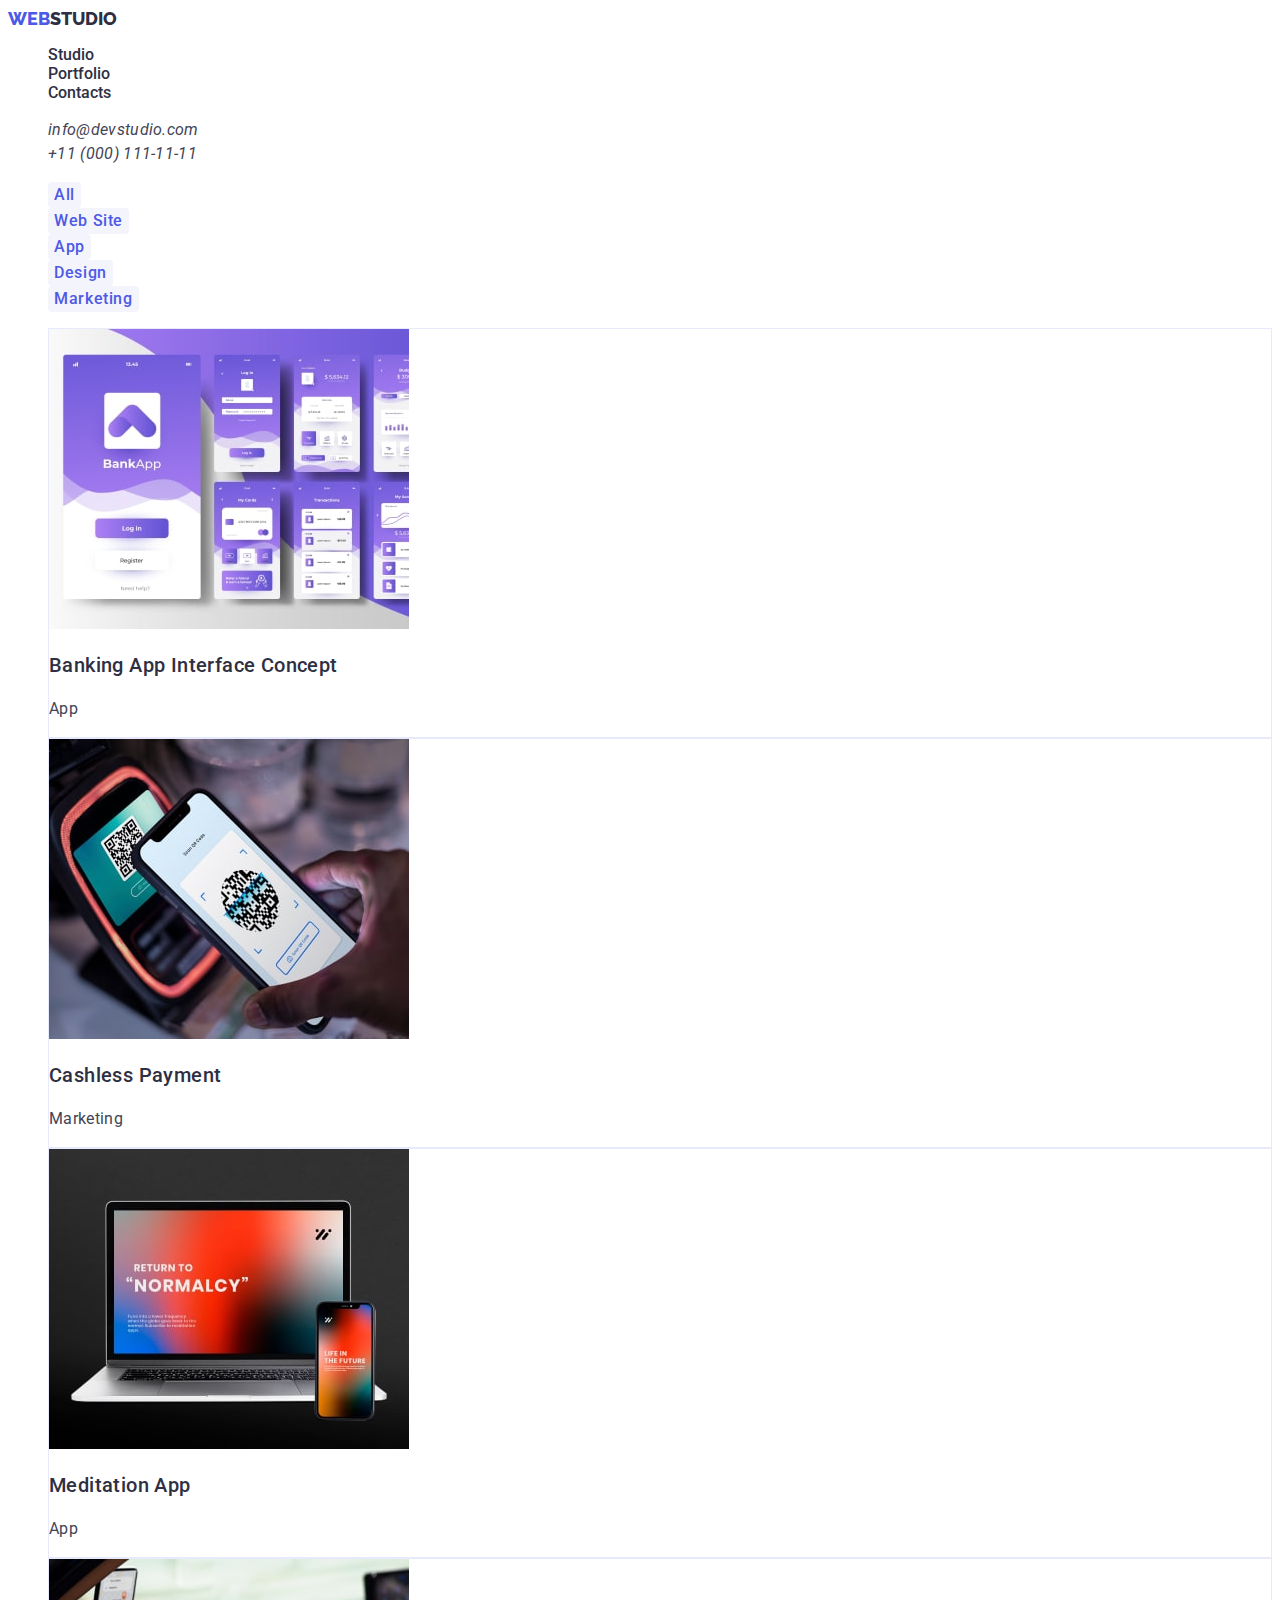
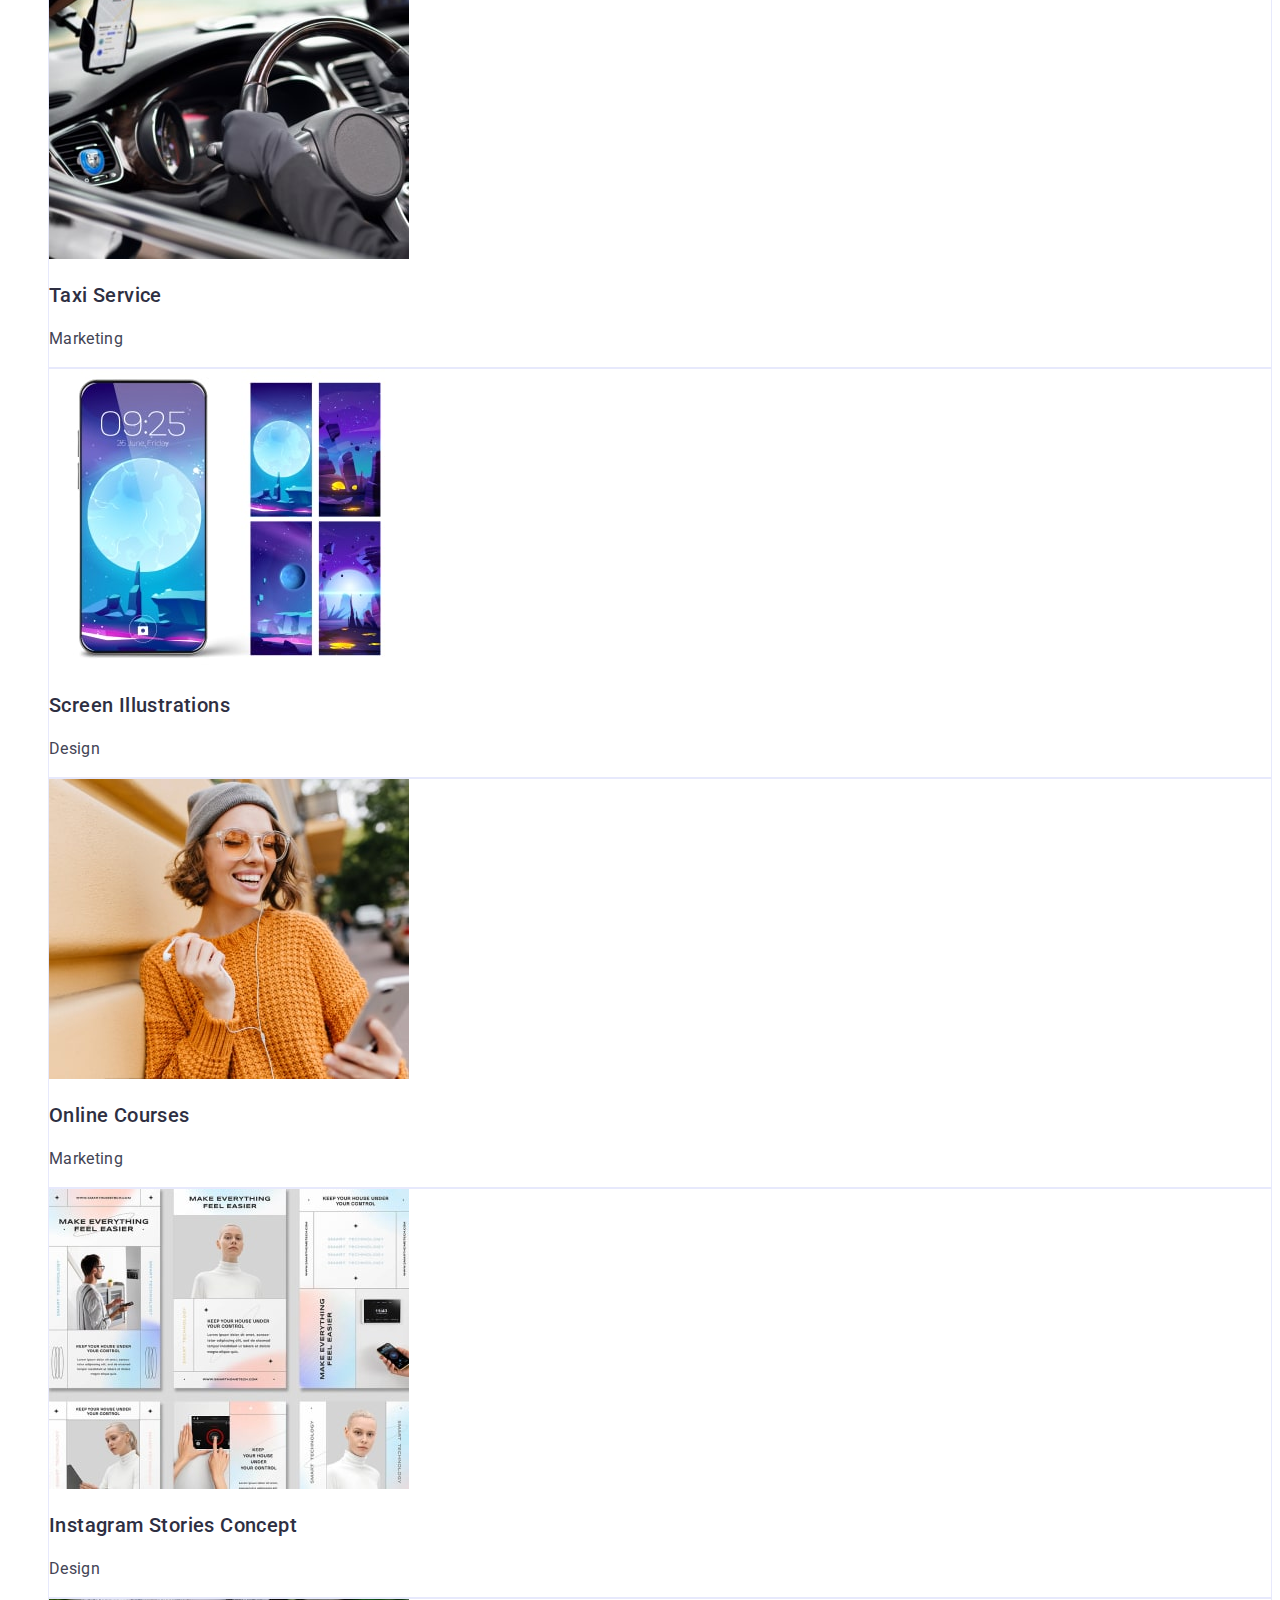
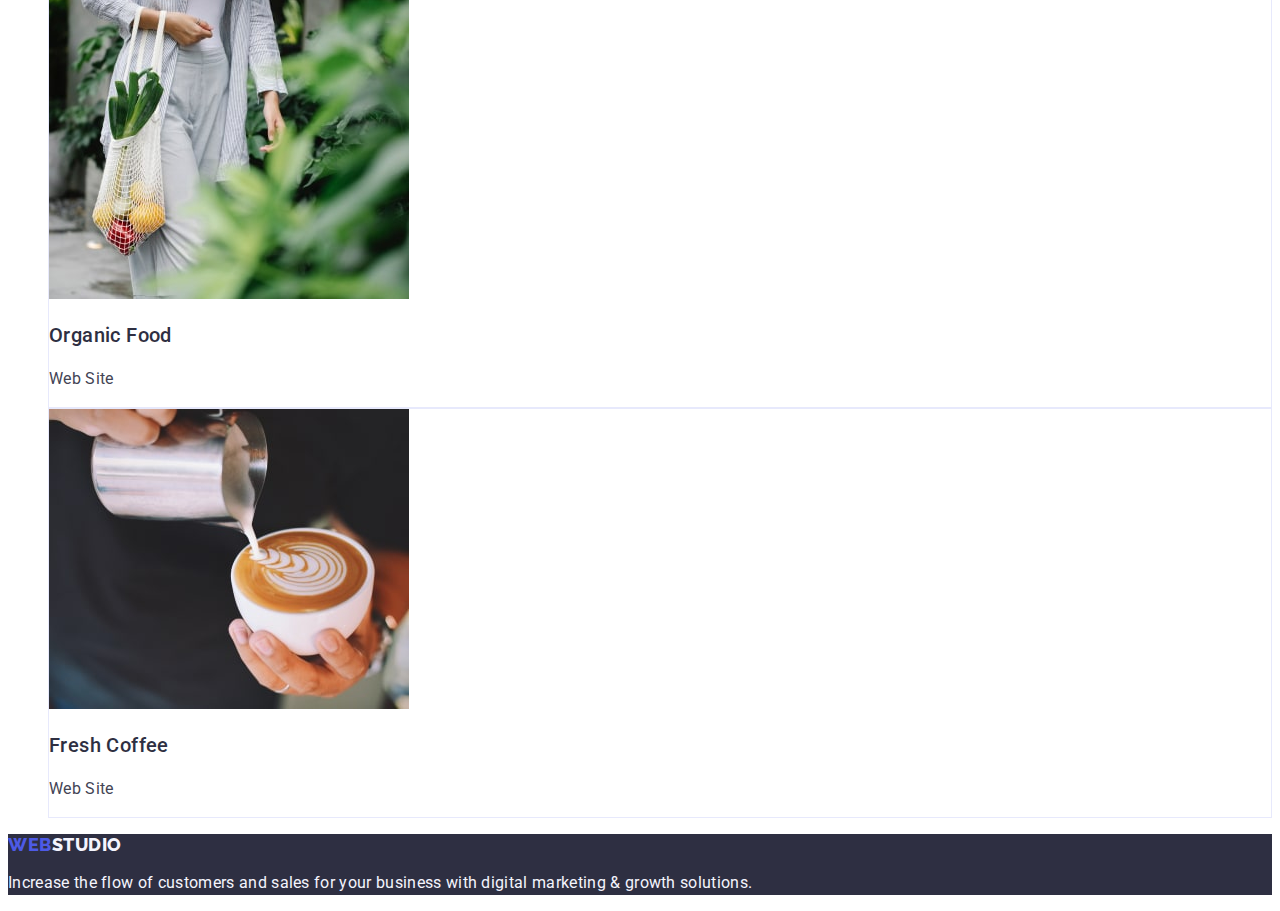
==== portfolio.html @ f7db4bc3 "add portfolio" ====
<!DOCTYPE html>
<html lang="en">
  <head>
    <meta charset="UTF-8" />
    <meta name="viewport" content="width=device-width, initial-scale=1.0" />
    <title>Portfolio</title>
    <link rel="preconnect" href="https://fonts.googleapis.com" />
    <link rel="preconnect" href="https://fonts.gstatic.com" crossorigin />
    <link
      href="https://fonts.googleapis.com/css2?family=Raleway:wght@800&family=Roboto:wght@400;500;700&display=swap"
      rel="stylesheet"
    />
    <link rel="stylesheet" href="/css/styles.css" />
  </head>
  <body>
    <header>
      <nav class="header-navigation">
        <a href="./index.html" class="header-logo link">
          <span class="header-logo-accent">Web</span>Studio</a
        >
        <ul class="header-nav-menu list">
          <li class="header-nav-item">
            <a href="/index.html" class="header-nav-link link">Studio</a>
          </li>
          <li class="header-nav-item">
            <a href="/portfolio.html" class="header-nav-link link">Portfolio</a>
          </li>
          <li class="header-nav-item">
            <a href="" class="header-nav-link link">Contacts</a>
          </li>
        </ul>
      </nav>
      <address>
        <ul class="header-address list">
          <li class="header-address-item">
            <a href="mailto:info@devstudio.com" class="header-address-link link"
              >info@devstudio.com</a
            >
          </li>
          <li class="header-address-item">
            <a href="tel:+110001111111" class="header-address-link link"
              >+11 (000) 111-11-11</a
            >
          </li>
        </ul>
      </address>
    </header>
    <main>
      <section class="section-button">
        <ul class="section-button-list list">
          <li class="section-button-item">
            <button type="button" class="section-button-text">All</button>
          </li>
          <li class="section-button-item">
            <button type="button" class="section-button-text">Web Site</button>
          </li>
          <li class="section-button-item">
            <button type="button" class="section-button-text">App</button>
          </li>
          <li class="section-button-item">
            <button type="button" class="section-button-text">Design</button>
          </li>
          <li class="section-button-item">
            <button type="button" class="section-button-text">Marketing</button>
          </li>
        </ul>
      </section>
      <section class="portfolio">
        <ul class="portfolio-list list">
          <li class="portfolio-item">
            <a href="" target="_blank" class="link">
              <img
                src="images/banking.jpg"
                alt="Banking App Interface Concept"
                class="portfolio-img"
              />
              <h3 class="portfolio-subtitle">Banking App Interface Concept</h3>
              <p class="portfolio-text">App</p>
            </a>
          </li>
          <li class="portfolio-item">
            <a href="" target="_blank" class="link">
              <img
                src="images/cashless.jpg"
                alt="Cashless Payment"
                class="portfolio-img"
              />
              <h3 class="portfolio-subtitle">Cashless Payment</h3>
              <p class="portfolio-text">Marketing</p>
            </a>
          </li>
          <li class="portfolio-item">
            <a href="" target="_blank" class="link">
              <img
                src="images/meditation.jpg"
                alt="Meditation App"
                class="portfolio-img"
              />
              <h3 class="portfolio-subtitle">Meditation App</h3>
              <p class="portfolio-text">App</p>
            </a>
          </li>
          <li class="portfolio-item">
            <a href="" target="_blank" class="link">
              <img
                src="images/taxi.jpg"
                alt="Taxi Service"
                class="portfolio-img"
              />
              <h3 class="portfolio-subtitle">Taxi Service</h3>
              <p class="portfolio-text">Marketing</p>
            </a>
          </li>
          <li class="portfolio-item">
            <a href="" target="_blank" class="link">
              <img
                src="images/screen.jpg"
                alt="Screen Illustrations"
                class="portfolio-img"
              />
              <h3 class="portfolio-subtitle">Screen Illustrations</h3>
              <p class="portfolio-text">Design</p>
            </a>
          </li>
          <li class="portfolio-item">
            <a href="" target="_blank" class="link">
              <img
                src="images/online.jpg"
                alt="Online Courses"
                class="portfolio-img"
              />
              <h3 class="portfolio-subtitle">Online Courses</h3>
              <p class="portfolio-text">Marketing</p>
            </a>
          </li>
          <li class="portfolio-item">
            <a href="" target="_blank" class="link">
              <img
                src="images/instagram.jpg"
                alt="Instagram Stories Concept"
                class="portfolio-img"
              />
              <h3 class="portfolio-subtitle">Instagram Stories Concept</h3>
              <p class="portfolio-text">Design</p>
            </a>
          </li>
          <li class="portfolio-item">
            <a href="" target="_blank" class="link">
              <img
                src="images/organic.jpg"
                alt="Organic Food"
                class="portfolio-img"
              />
              <h3 class="portfolio-subtitle">Organic Food</h3>
              <p class="portfolio-text">Web Site</p>
            </a>
          </li>
          <li class="portfolio-item">
            <a href="" target="_blank" class="link">
              <img
                src="images/fresh.jpg"
                alt="Fresh Coffee"
                class="portfolio-img"
              />
              <h3 class="portfolio-subtitle">Fresh Coffee</h3>
              <p class="portfolio-text">Web Site</p>
            </a>
          </li>
        </ul>
      </section>
    </main>
    <footer class="footer">
      <a href="./index.html" class="footer-logo link">
        <span class="footer-logo-accent">Web</span>Studio</a
      >
      <p class="footer-slogan">
        Increase the flow of customers and sales for your business with digital
        marketing & growth solutions.
      </p>
    </footer>
  </body>
</html>
---- css/styles.css ----
:root{
    --navyblue: #2E2F42;
    --iris: #4D5AE5;
--slate: #434455;
--white: #FFF;
--cloud:#F4F4FD;
----cornflower: #E7E9FC;
--ocean: #404BBF;
}

body{
    font-family: 'Roboto', sans-serif;
}

.visually-hidden {
    position: absolute;
    clip: rect(0, 0, 0, 0);
    clip-path: inset(100%);
    padding: 0;
    border: 0;
    height: 1px;
    width: 1px;
    margin: -1px;
    overflow: hidden;
    white-space: nowrap;
}

.link{
    text-decoration: none;
}

.list{
list-style-type: none;
}

/**----------------------------------HEADER-------------------------------*/

.header-logo{
color: var(--navyblue);
    font-size: 18px;
    font-family: Raleway;
    font-weight: 800;
    line-height: 1.16
    letter-spacing: 0.03em;
    text-transform: uppercase;
}

.header-logo-accent{
    color: var(--iris);
}

.header-nav-link{
    color: var(--navyblue);
    
        font-size: 16px;
        font-weight: 500;
        line-height: 1.5
        letter-spacing: 0.02em;
}

.header-nav-link:hover, .header-nav-link:focus{
    color: var(--iris);
}

.header-address-link{
color: var(--slate);

font-size: 16px;
font-weight: 400;
line-height: 1.5;
letter-spacing: 0.02em;    
}
.header-address-link:hover, .header-address-link:focus{
    color: var(--iris);
}

/**-------------------------------------ENTRY----------------------------------*/
.entry {
    background-color: var(--navyblue);;
}

.entry-intro {
    color: var(--white);
        text-align: center;
        font-size: 56px;
        font-weight: 700;
        line-height: 1.07;
        letter-spacing: 0.02em;
}

.button {
    border-radius: 4px;
        background: var(--iris);
        box-shadow: 0px 4px 4px 0px rgba(0, 0, 0, 0.15);
        color: var(--white);
        font-size: 16px;
        font-family: Roboto;
        font-weight: 500;
        line-height: 1.5;
        letter-spacing: 0.04em;
        cursor: pointer;
}

/**-------------------------------------CONTENT----------------------------------*/

.content, .action {
    background-color: var(--white);
}

    .content-list {}

.content-item {
    display: flex;
        width: 264px;
        flex-direction: column;
        align-items: flex-start;
        gap: 8px;
}

.content-subtitle {
    color: var(--navyblue);
        font-size: 20px;
        font-weight: 500;
        line-height: 1.2;
        letter-spacing: 0.02em;
}

.content-description {
    color: var(--slate);
        font-size: 16px;
        font-weight: 400;
        line-height: 1.5;
        letter-spacing: 0.02em;
}

/**-------------------------------------ACTION----------------------------------*/

.action{}

.action-title {
    color: var(--navyblue);
        text-align: center;
        font-size: 36px;
        font-weight: 700;
        line-height: 1.11;
        letter-spacing: 0.02em;
        text-transform: capitalize;
}

.action-list {}

.action-item {}

.action-img {
    display: inline-flex;
        flex-direction: column;
        align-items: flex-start;
}

/**-------------------------------------TEAM----------------------------------*/

.team {
    background: var(--cloud);
}

.team-title {
    color: var(--navyblue);
        text-align: center;
        font-size: 36px;
        font-weight: 700;
        line-height: 1.11;
        letter-spacing: 0.02em;
        text-transform: capitalize;
}

.team-list {}

.team-item {
    border-radius: 0px 0px 4px 4px;
        background: var(--white);
        box-shadow: 0px 2px 1px 0px rgba(46, 47, 66, 0.08), 0px 1px 1px 0px rgba(46, 47, 66, 0.16), 0px 1px 6px 0px rgba(46, 47, 66, 0.08);
}

.team-img {}

.team-subtitle {
    color: var(--navyblue);
        text-align: center;
        font-size: 20px;
        font-weight: 500;
        line-height: 1.2;
        letter-spacing: 0.02em;
}

.team-text {
    color: var(--slate);
        text-align: center;
        font-size: 16px;
        font-weight: 400;
        line-height: 1.5;
        letter-spacing: 0.02em;
}

/**-------------------------------------TEAM----------------------------------*/

.footer {
    background: var(--navyblue);
}

.footer-logo {
    color: var(--cloud);
        font-size: 18px;
        font-family: Raleway;
        font-weight: 800;
        line-height: 1.17;
        letter-spacing: 0.03em;
        text-transform: uppercase;
}

.footer-logo-accent {
    color: var(--iris);
       
}

.footer-slogan {
    color: var(--cloud);
        font-size: 16px;
        font-weight: 400;
        line-height: 1.5;
        letter-spacing: 0.02em;
}


/**-------------------------------------BUTTON----------------------------------*/

.section-button {}

.section-button-list{ }

.section-button-item {}


.section-button-text {
    color: var(--iris);
        text-align: center;
        font-family: Roboto;
        font-size: 16px;
        font-style: normal;
        font-weight: 500;
        line-height: 1.5;
        letter-spacing: 0.04em;
        border-radius: 4px;
            border: 1px solid var(--cornflower);
            background: var(--cloud);
            cursor: pointer;
}

.section-button-text:hover, .section-button-text:focus{
   color: var(--white);
text-align: center;
font-family: Roboto;
font-size: 16px;
font-style: normal;
font-weight: 500;
line-height: 1.5;
letter-spacing: 0.04em; 
border-radius: 4px;
    background: var(--ocean);
    box-shadow: 0px 2px 2px 0px rgba(0, 0, 0, 0.12), 0px 2px 1px 0px rgba(0, 0, 0, 0.08), 0px 3px 1px 0px rgba(0, 0, 0, 0.10);
}

/**-------------------------------------PORTFOLIO----------------------------------*/

.portfolio {}

.portfolio-list {}

.portfolio-item {
    border: 1px solid var(--cornflower, #E7E9FC);
        background: var(--white, #FFF);
}

.portfolio-img {
    background: url(<path-to-image>), lightgray -25.026px 0px / 125% 100% no-repeat;
    
        img Image · 360 x 300 1x
}

.portfolio-subtitle {
    color: var(--navyblue);
        font-size: 20px;
        font-style: normal;
        font-weight: 500;
        line-height: 1.2;
        letter-spacing: 0.02em;
}

.portfolio-text {
    color: var(--slate);
        font-family: Roboto;
        font-size: 16px;
        font-style: normal;
        font-weight: 400;
        line-height: 1.5;
        letter-spacing: 0.02em;
}
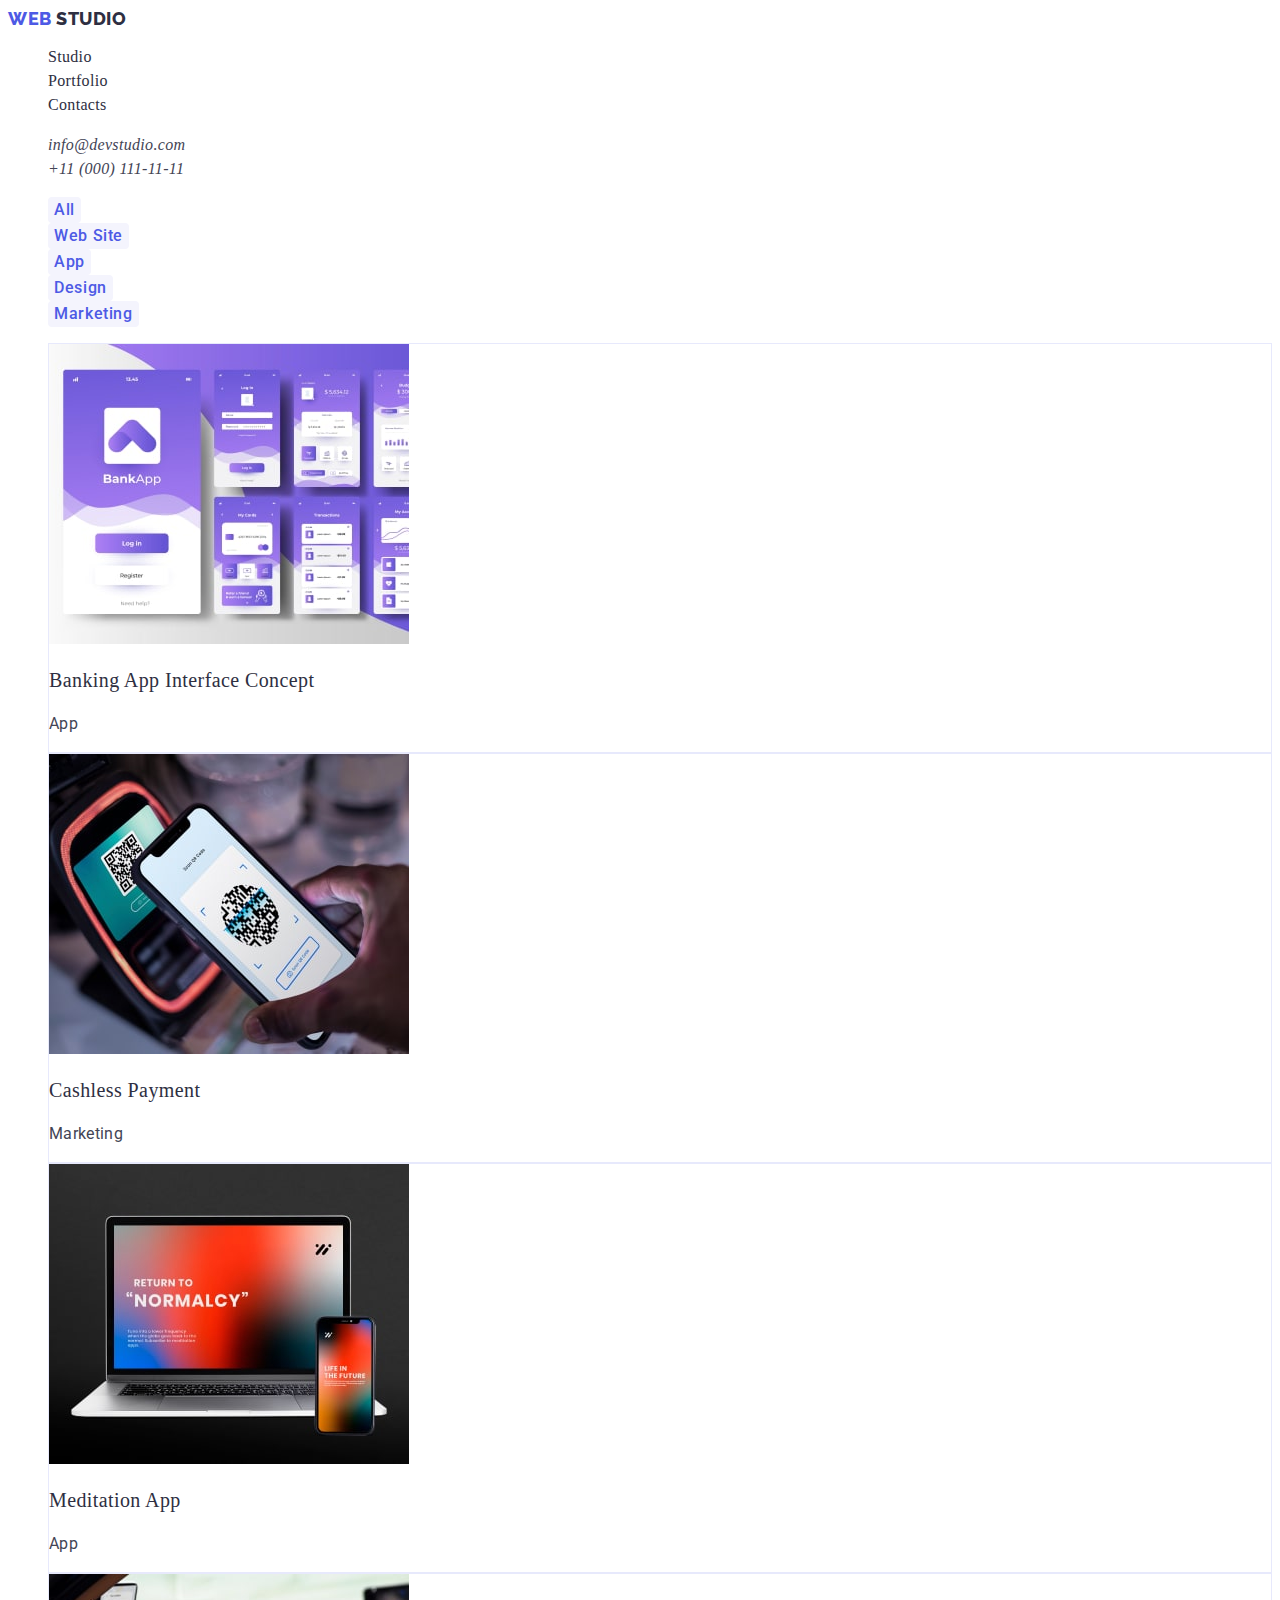
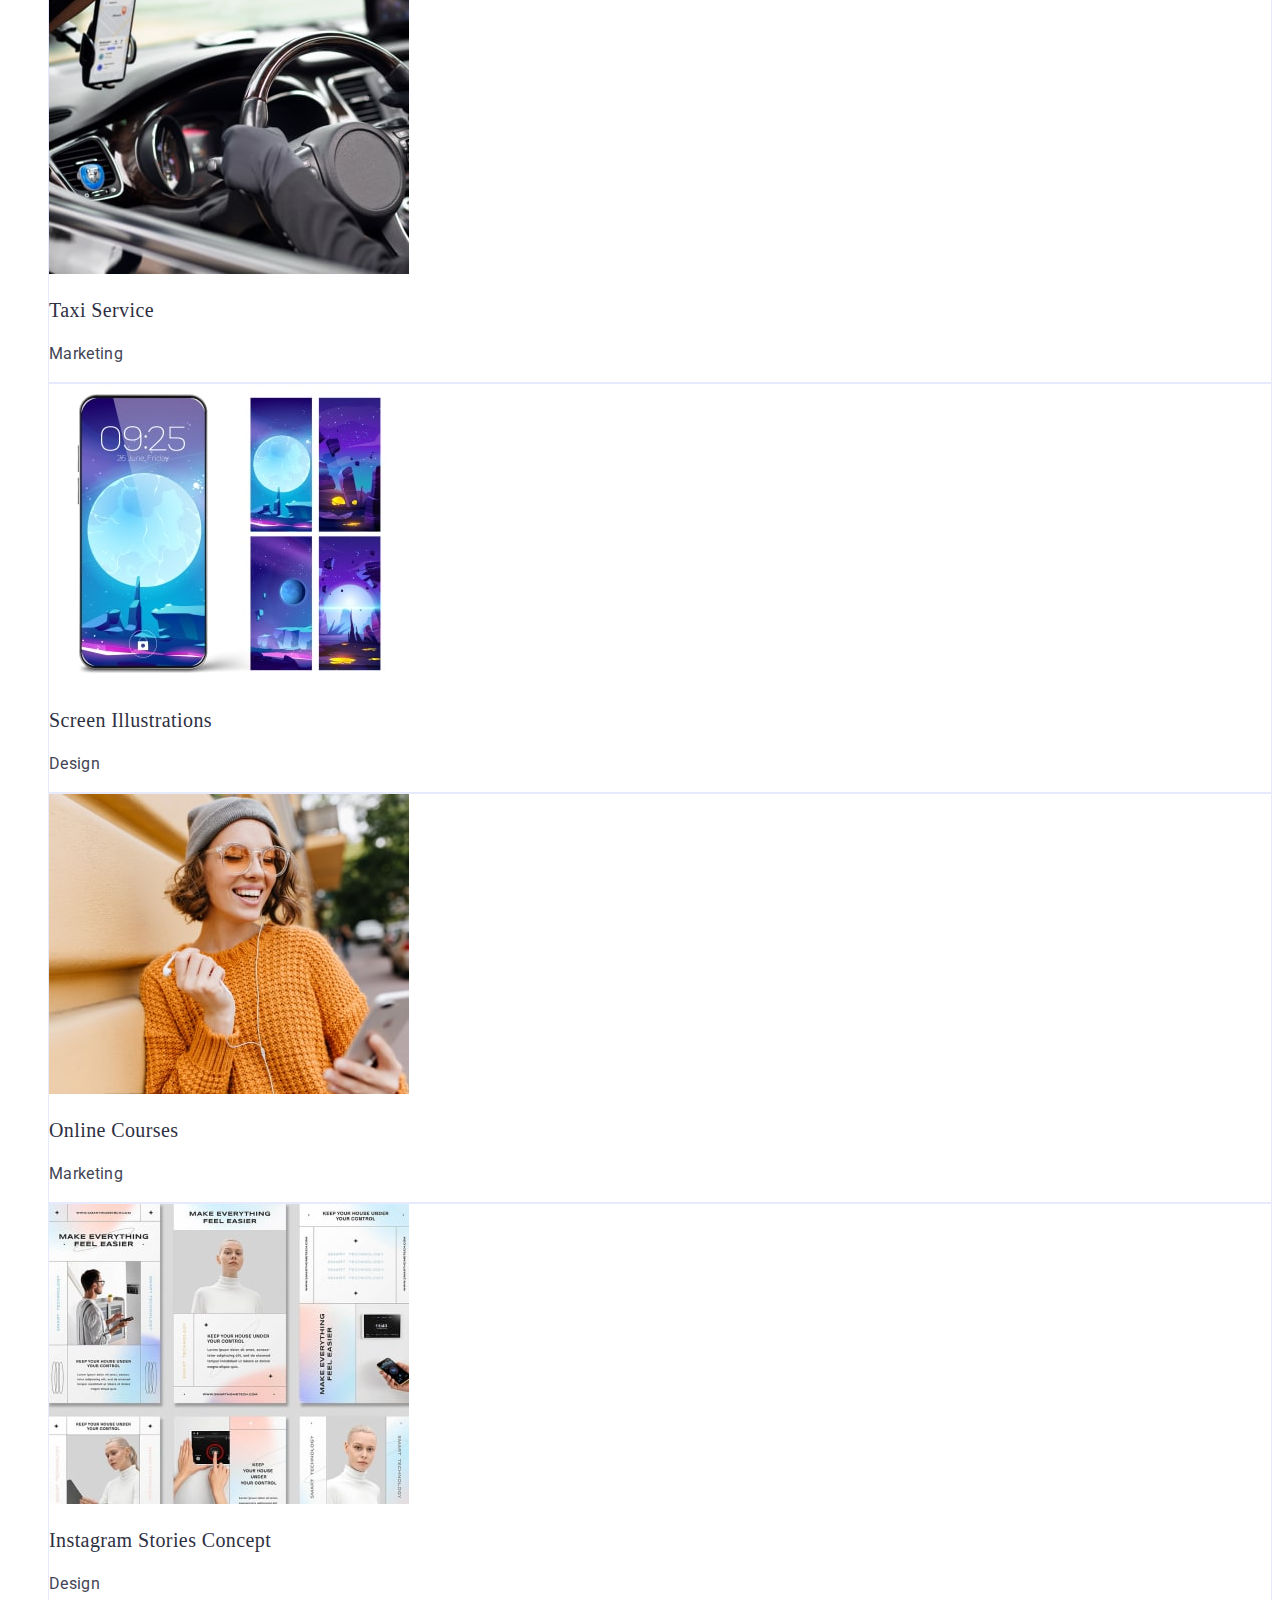
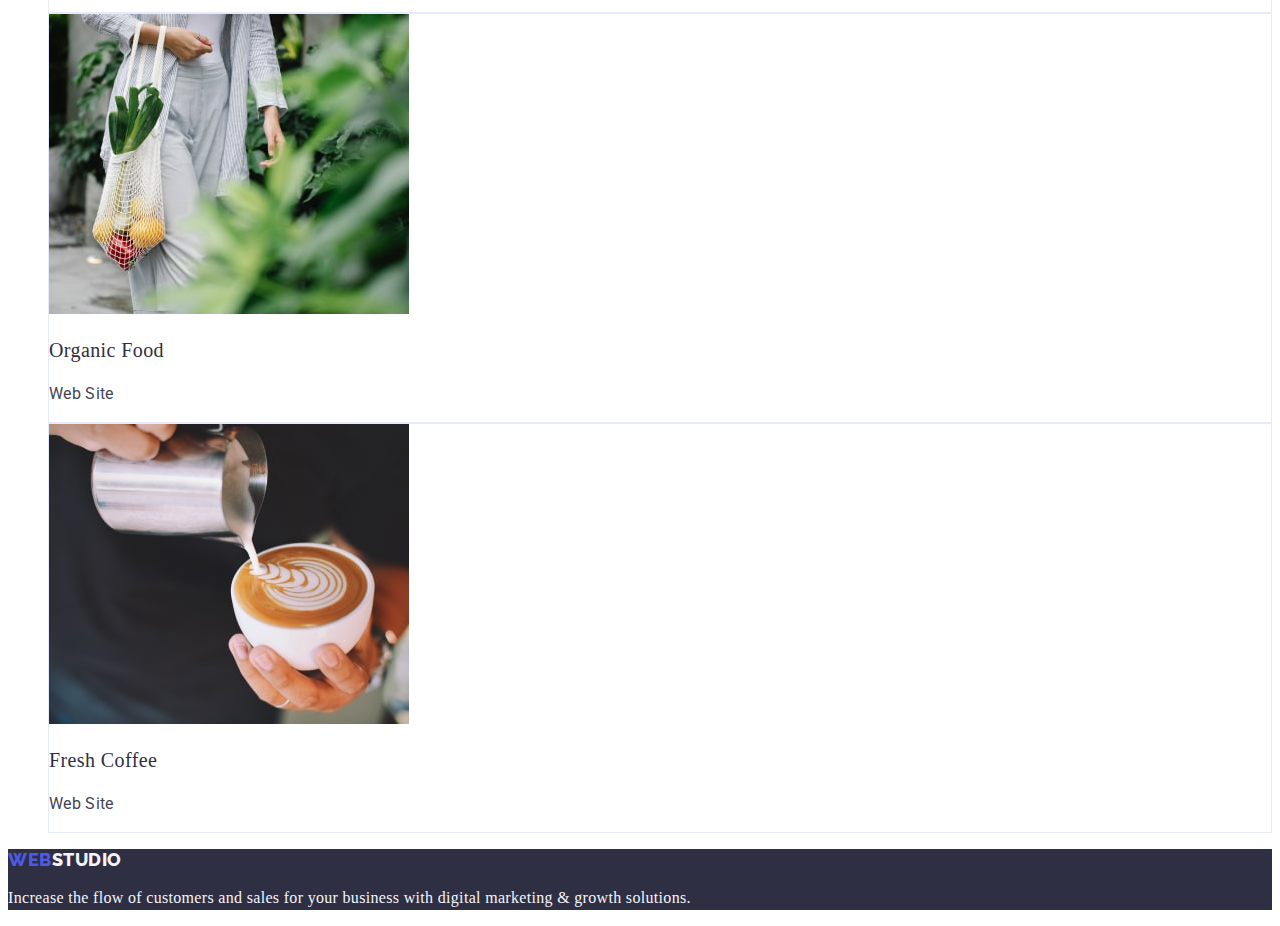
==== commit 0ff5d590: "chN" ====
--- a/portfolio.html
+++ b/portfolio.html
@@ -16,7 +16,7 @@
     <header>
       <nav class="header-navigation">
         <a href="./index.html" class="header-logo link">
-          <span class="header-logo-accent">Web</span>Studio</a
+          Web <span class="header-logo-accent link">Studio</span></a
         >
         <ul class="header-nav-menu list">
           <li class="header-nav-item">
--- a/css/styles.css
+++ b/css/styles.css
@@ -1,3 +1,9 @@
+.body{
+    font-family:"Roboto",sans-serif;
+    color: #434455;
+    background-color: var(--white); 
+}
+
 :root{
     --navyblue: #2E2F42;
     --iris: #4D5AE5;
@@ -8,23 +14,6 @@
 --ocean: #404BBF;
 }
 
-body{
-    font-family: 'Roboto', sans-serif;
-}
-
-.visually-hidden {
-    position: absolute;
-    clip: rect(0, 0, 0, 0);
-    clip-path: inset(100%);
-    padding: 0;
-    border: 0;
-    height: 1px;
-    width: 1px;
-    margin: -1px;
-    overflow: hidden;
-    white-space: nowrap;
-}
-
 .link{
     text-decoration: none;
 }
@@ -36,17 +25,24 @@
 /**----------------------------------HEADER-------------------------------*/
 
 .header-logo{
-color: var(--navyblue);
+    color: var(--iris);
     font-size: 18px;
-    font-family: Raleway;
-    font-weight: 800;
-    line-height: 1.16
-    letter-spacing: 0.03em;
-    text-transform: uppercase;
+        font-family: "Raleway", sans-serif;
+        font-weight: 800;
+        line-height: 1.17;
+        letter-spacing: 0.03em;
+        text-transform: uppercase;
+
 }
 
 .header-logo-accent{
-    color: var(--iris);
+    color: var(--navyblue);
+        font-size: 18px;
+        font-family: "Raleway", sans-serif;
+        font-weight: 800;
+        line-height: 1.17;
+        letter-spacing: 0.03em;
+        text-transform: uppercase;
 }
 
 .header-nav-link{
@@ -54,7 +50,7 @@
     
         font-size: 16px;
         font-weight: 500;
-        line-height: 1.5
+        line-height: 1.5;
         letter-spacing: 0.02em;
 }
 
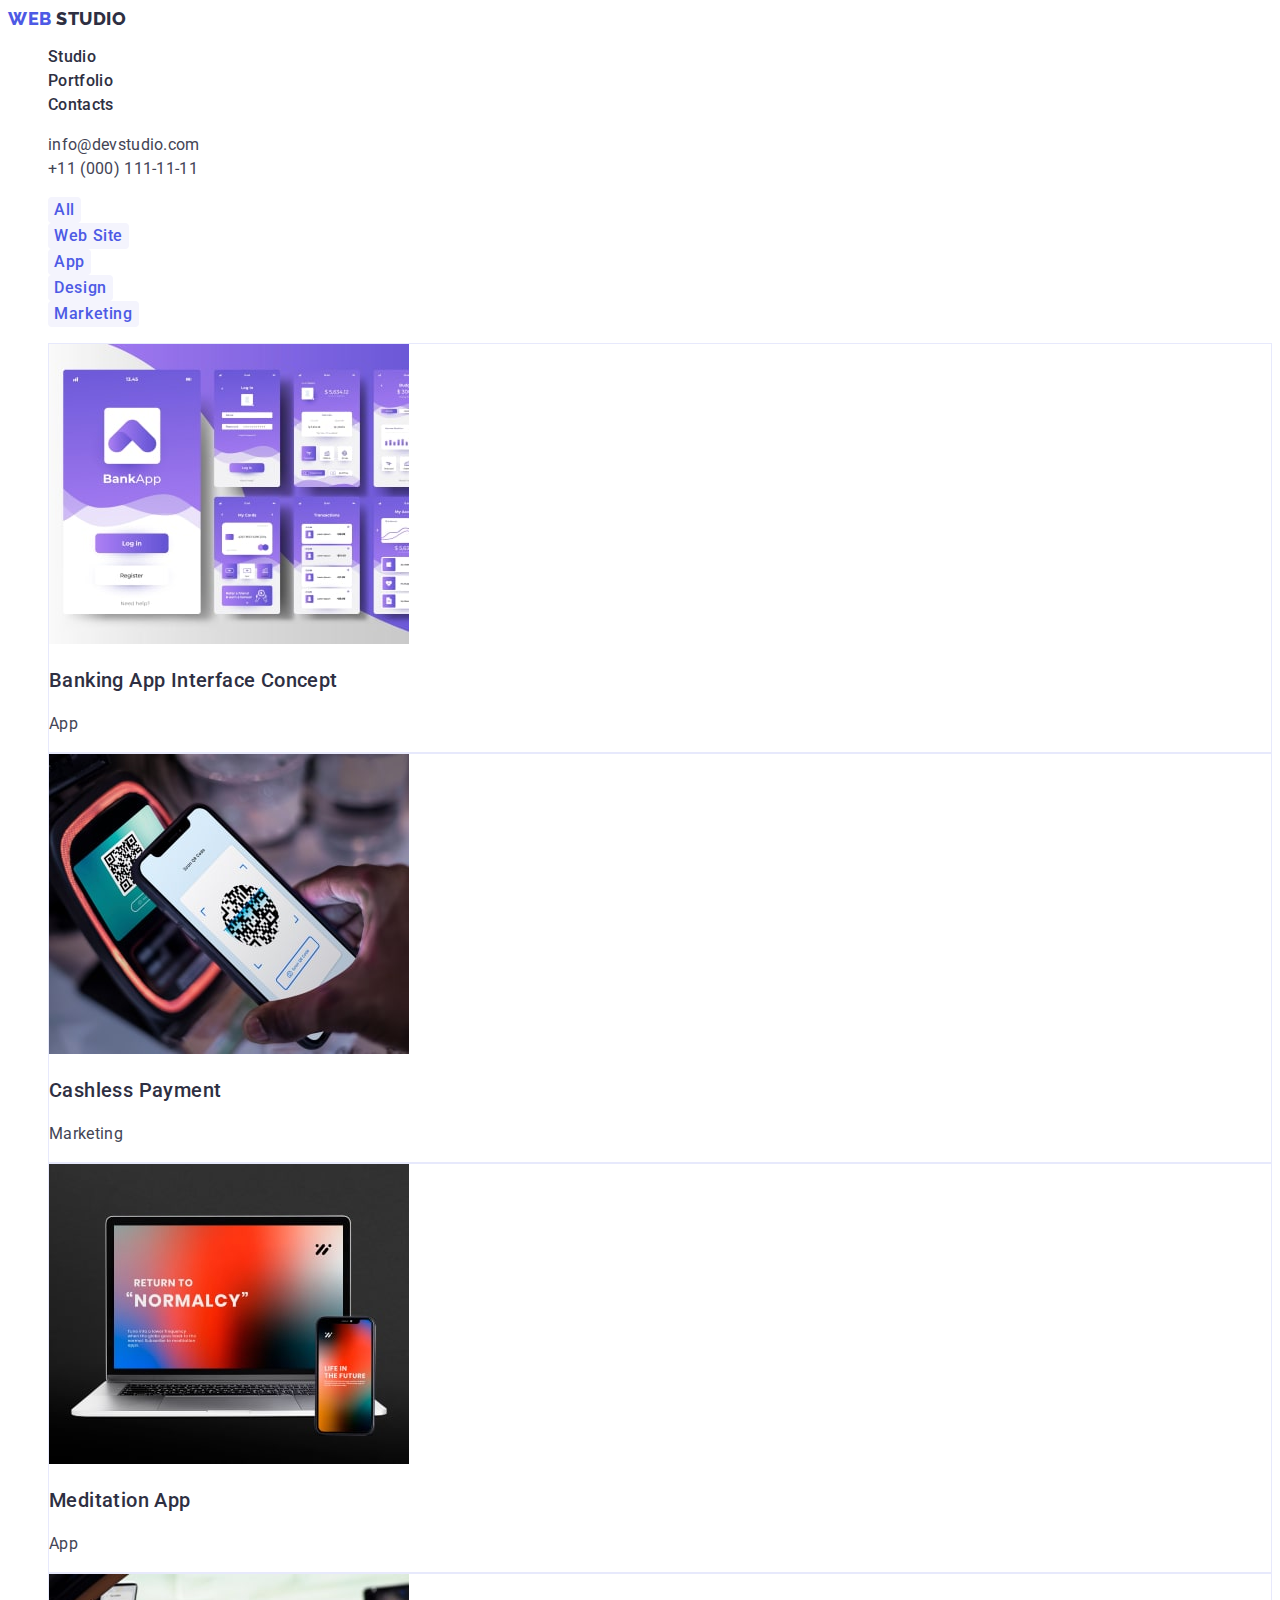
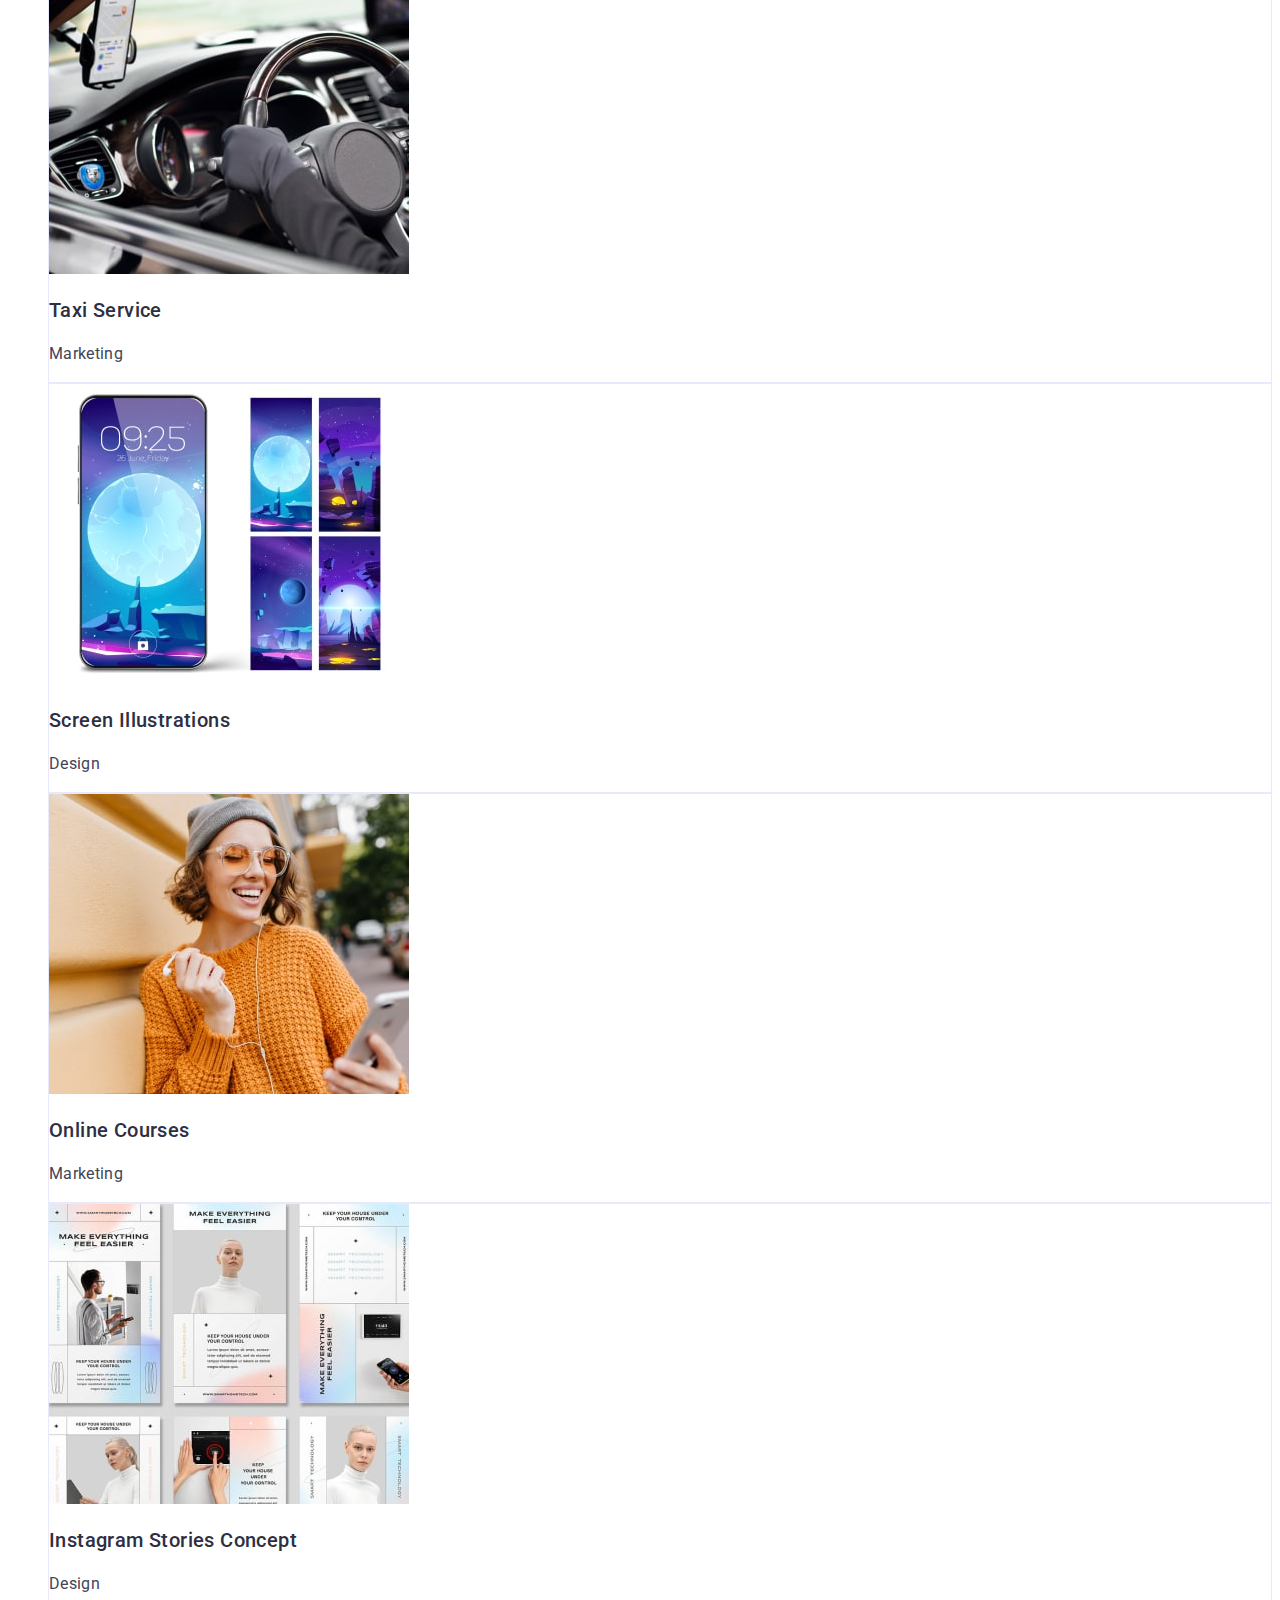
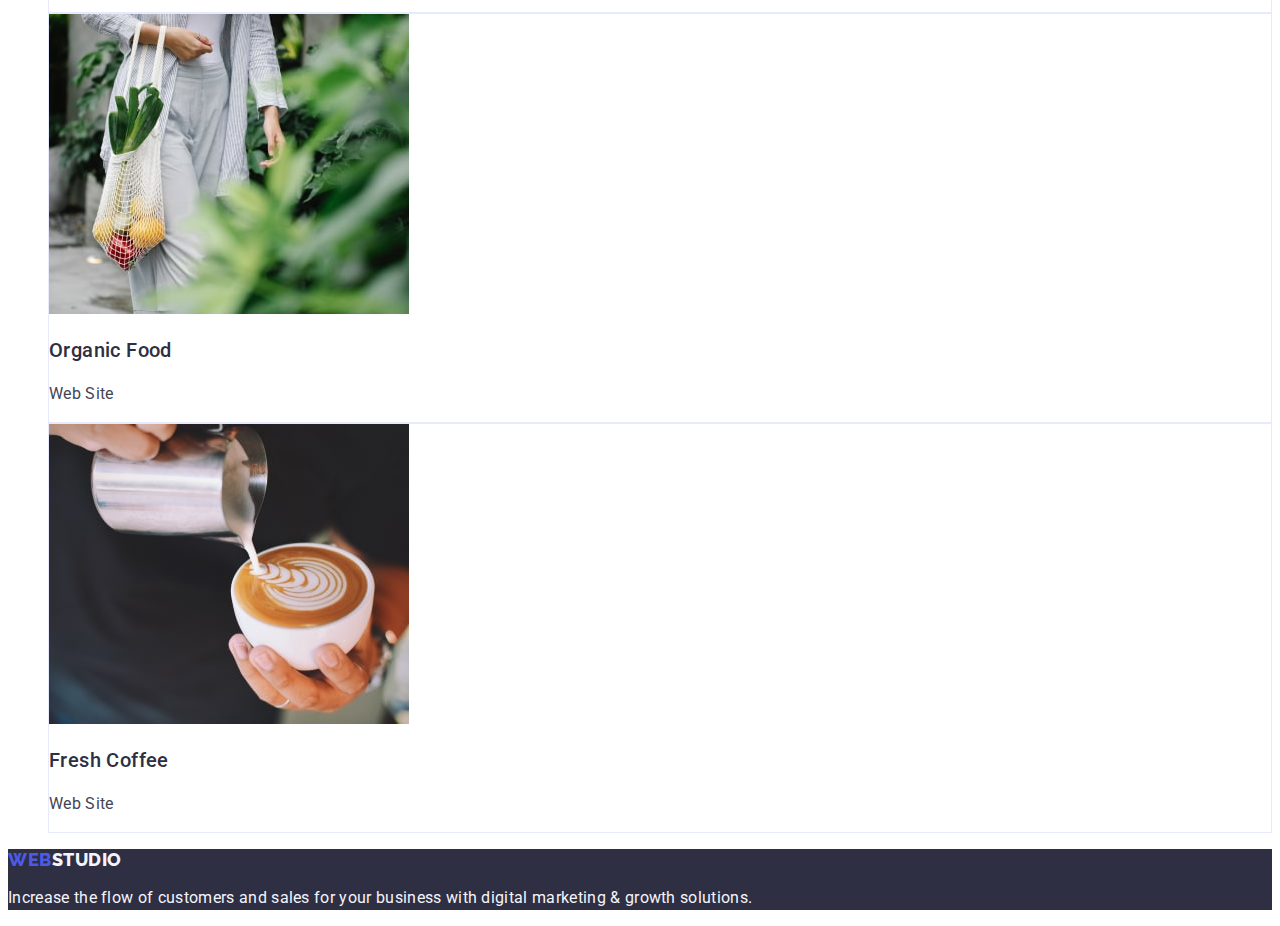
==== commit 6c6aa706: "section" ====
--- a/portfolio.html
+++ b/portfolio.html
@@ -46,7 +46,7 @@
       </address>
     </header>
     <main>
-      <section class="section-button">
+      <section class="portfolio">
         <ul class="section-button-list list">
           <li class="section-button-item">
             <button type="button" class="section-button-text">All</button>
@@ -64,8 +64,6 @@
             <button type="button" class="section-button-text">Marketing</button>
           </li>
         </ul>
-      </section>
-      <section class="portfolio">
         <ul class="portfolio-list list">
           <li class="portfolio-item">
             <a href="" target="_blank" class="link">
--- a/css/styles.css
+++ b/css/styles.css
@@ -1,7 +1,9 @@
-.body{
-    font-family:"Roboto",sans-serif;
-    color: #434455;
-    background-color: var(--white); 
+body{
+font-family:"Roboto",
+    sans-serif;
+font-style: normal;
+color: #434455;
+background-color: var(--white); 
 }
 
 :root{
@@ -15,86 +17,101 @@
 }
 
 .link{
-    text-decoration: none;
+    text-decoration:none;
 }
 
 .list{
-list-style-type: none;
+list-style-type:none;
 }
 
 /**----------------------------------HEADER-------------------------------*/
 
-.header-logo{
-    color: var(--iris);
-    font-size: 18px;
-        font-family: "Raleway", sans-serif;
-        font-weight: 800;
-        line-height: 1.17;
-        letter-spacing: 0.03em;
-        text-transform: uppercase;
-
-}
-
-.header-logo-accent{
-    color: var(--navyblue);
-        font-size: 18px;
-        font-family: "Raleway", sans-serif;
-        font-weight: 800;
-        line-height: 1.17;
-        letter-spacing: 0.03em;
-        text-transform: uppercase;
-}
+.header-address-link[
+        border-bottom:1px solid var(--cornflower, #E7E9FC);
+        background:var(--white, #FFF);
+]
+.header-navigation {
+}
+
+.header-logo {
+font-family:"Raleway",
+    sans-serif;
+font-size:18px;
+font-style:normal;
+font-weight:800;
+line-height:1.17;
+letter-spacing:0.03em;
+color:var(--iris, #4D5AE5);
+text-transform:uppercase;
+        
+}
+
+.header-logo-accent {
+color: var(--navyblue, #2E2F42);
+font-family:"Raleway",
+    sans-serif;
+font-size:18px;
+font-style:normal;
+font-weight:800;
+line-height:1.17;
+letter-spacing:0.03em;
+text-transform:uppercase;
+}
+
+.header-nav-menu {}
+
+.header-nav-item {}
 
 .header-nav-link{
-    color: var(--navyblue);
+    color:var(--navyblue);
     
-        font-size: 16px;
-        font-weight: 500;
-        line-height: 1.5;
-        letter-spacing: 0.02em;
+        font-size:16px;
+        font-weight:500;
+        line-height:1.5;
+        letter-spacing:0.02em;
 }
 
 .header-nav-link:hover, .header-nav-link:focus{
-    color: var(--iris);
+    color:var(--iris);
 }
 
 .header-address-link{
 color: var(--slate);
-
-font-size: 16px;
-font-weight: 400;
-line-height: 1.5;
-letter-spacing: 0.02em;    
+font-style:normal;
+font-size:16px;
+font-weight:400;
+line-height:1.5;
+letter-spacing:0.02em;    
 }
 .header-address-link:hover, .header-address-link:focus{
-    color: var(--iris);
+    color:var(--iris);
 }
 
 /**-------------------------------------ENTRY----------------------------------*/
 .entry {
-    background-color: var(--navyblue);;
+    background-color: var(--navyblue);
 }
 
 .entry-intro {
     color: var(--white);
-        text-align: center;
-        font-size: 56px;
-        font-weight: 700;
-        line-height: 1.07;
-        letter-spacing: 0.02em;
+        text-align:center;
+        font-size:56px;
+        font-weight:700;
+        line-height:1.07;
+        letter-spacing:0.02em;
 }
 
 .button {
-    border-radius: 4px;
-        background: var(--iris);
-        box-shadow: 0px 4px 4px 0px rgba(0, 0, 0, 0.15);
-        color: var(--white);
-        font-size: 16px;
-        font-family: Roboto;
-        font-weight: 500;
-        line-height: 1.5;
-        letter-spacing: 0.04em;
-        cursor: pointer;
+    border-radius:4px;
+        background:var(--iris);
+        box-shadow:0px 4px 4px 0px rgba(0, 0, 0, 0.15);
+        color:var(--white);
+        font-size:16px;
+        font-family:Roboto;
+        font-weight:500;
+        line-height:1.5;
+        letter-spacing:0.04em;
+        cursor:pointer;
 }
 
 /**-------------------------------------CONTENT----------------------------------*/
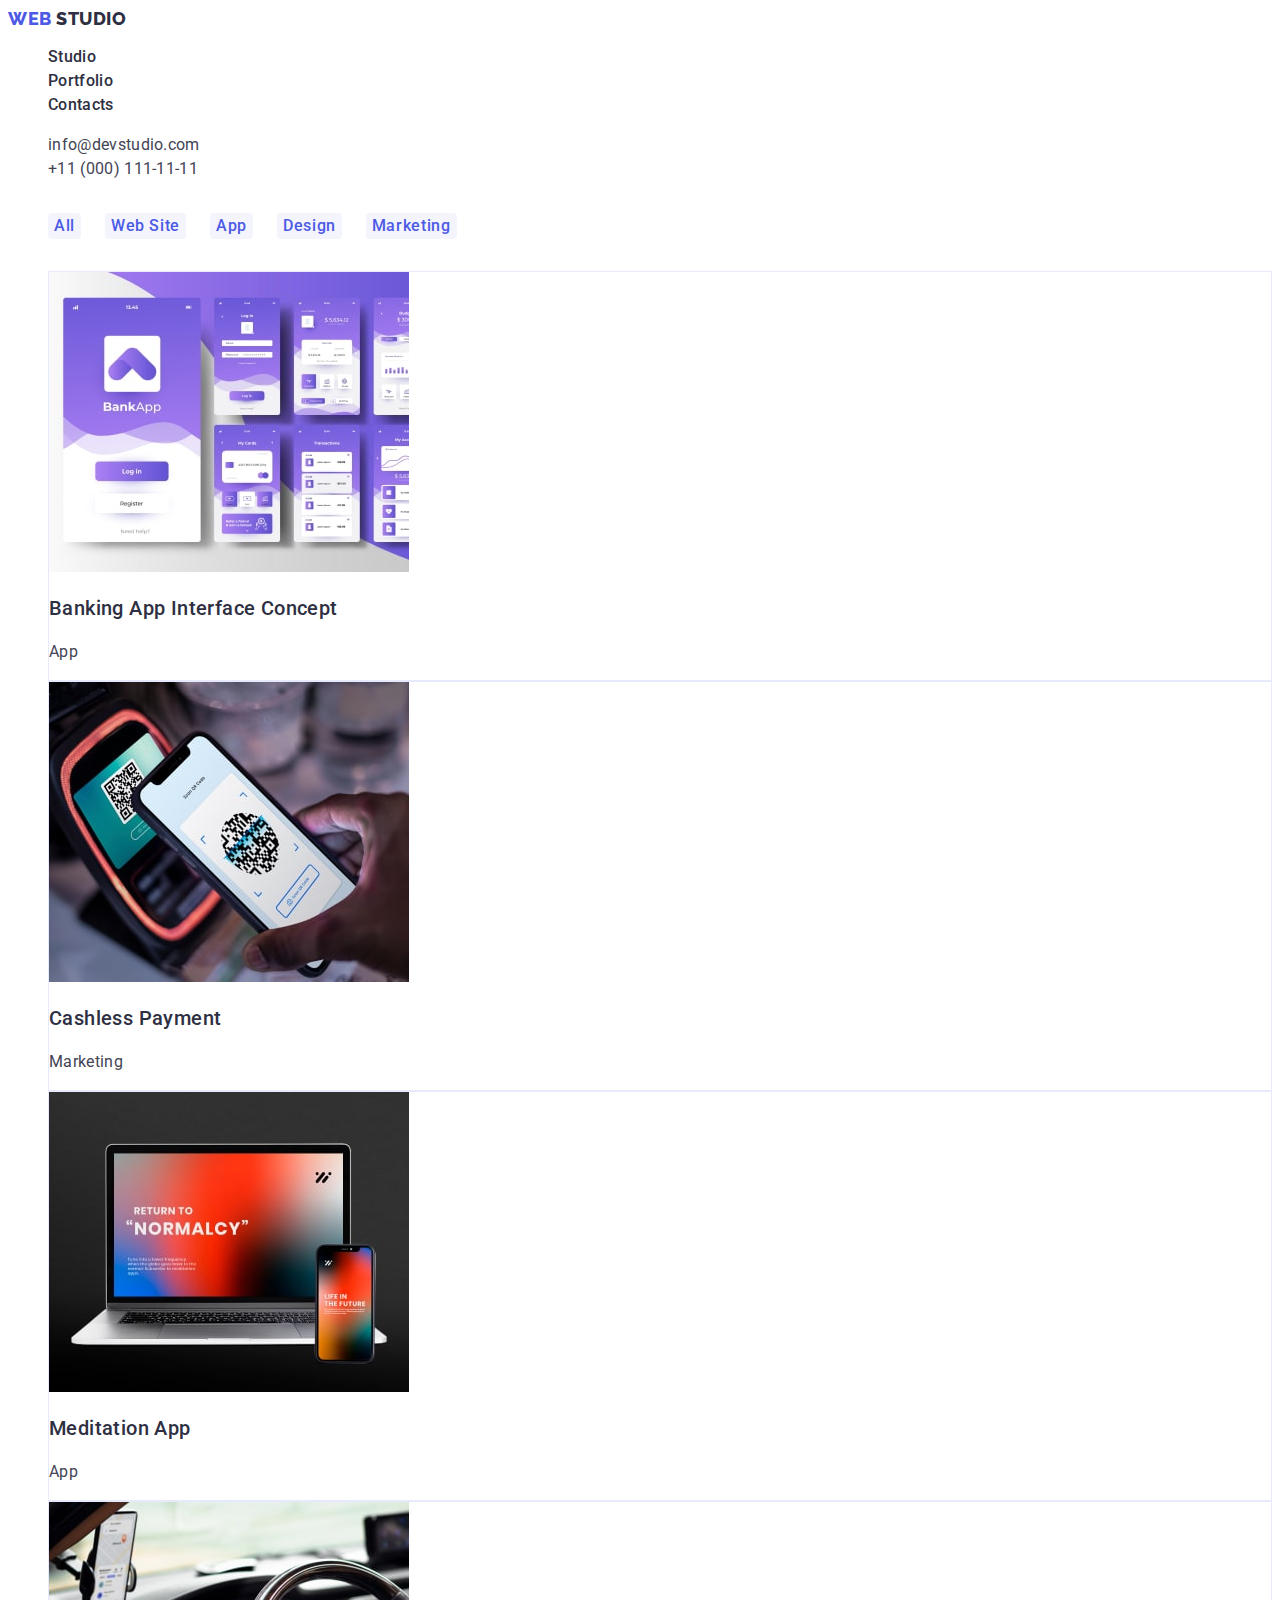
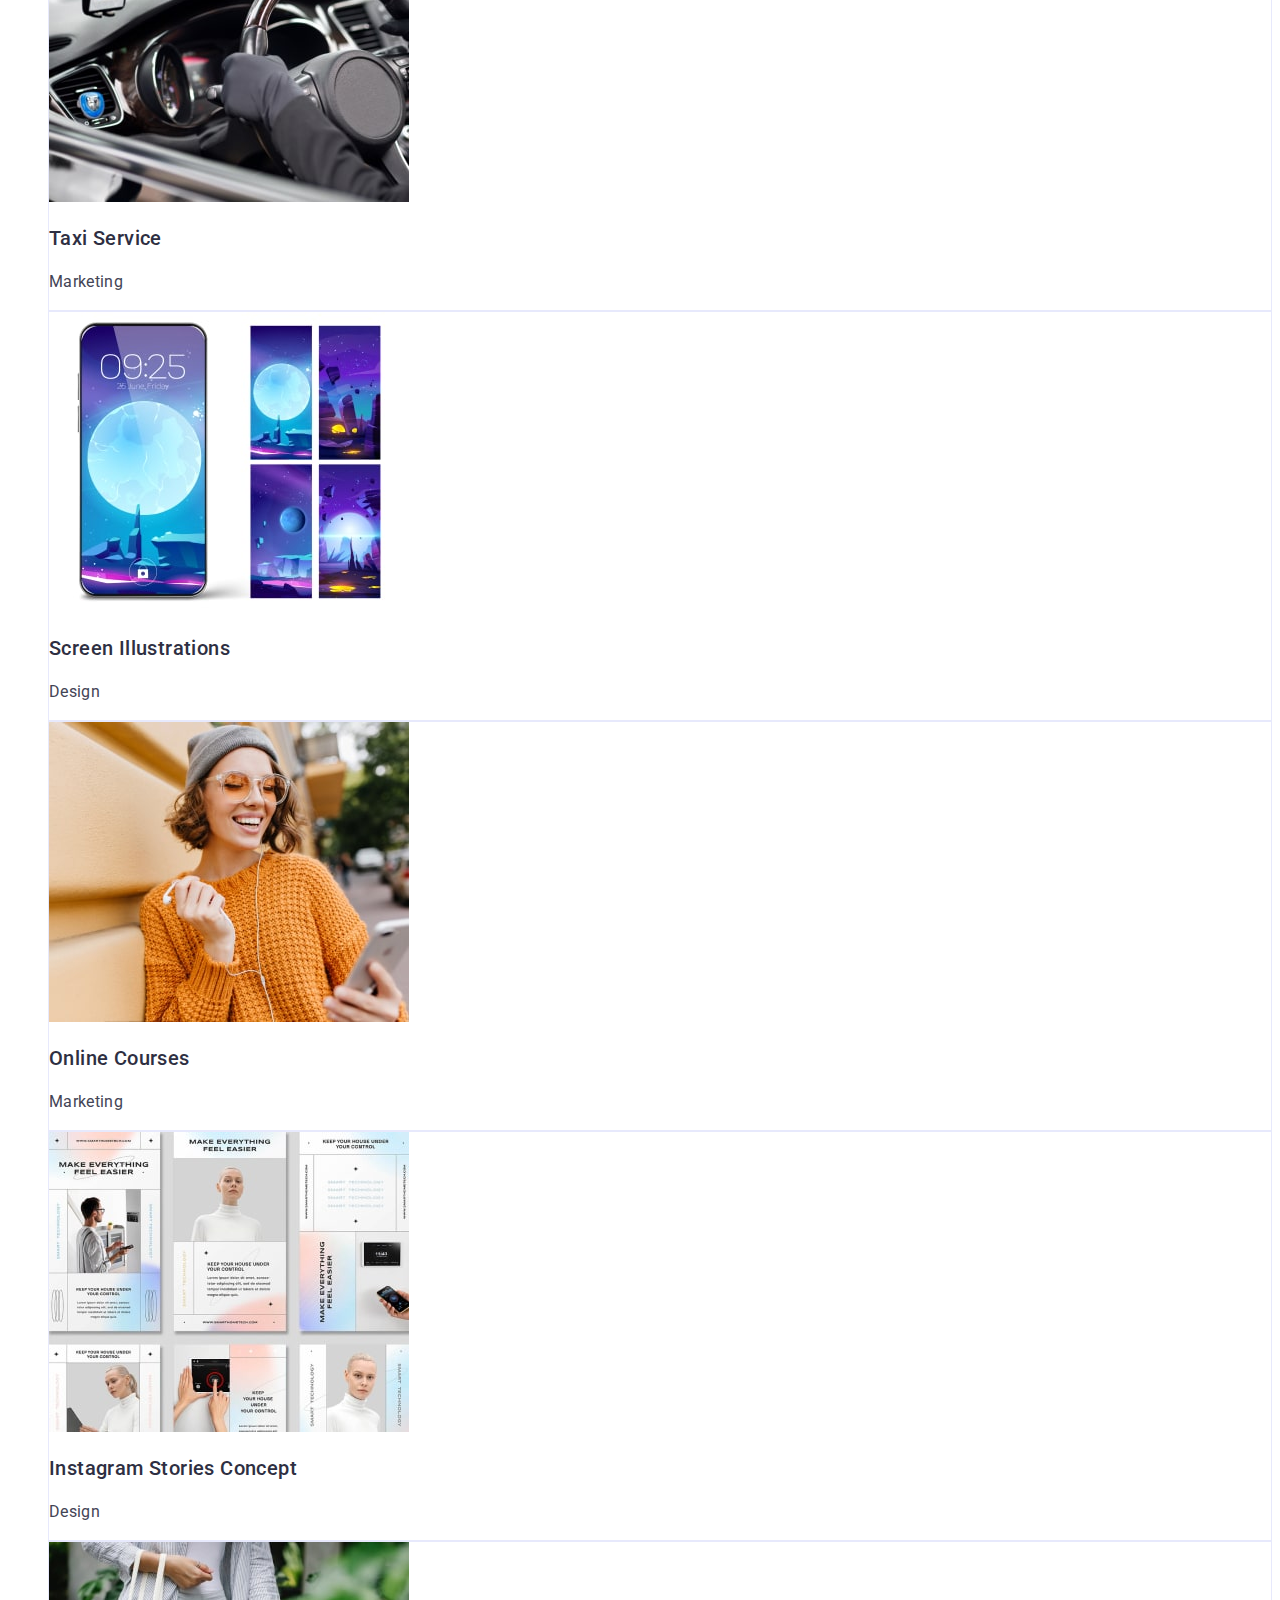
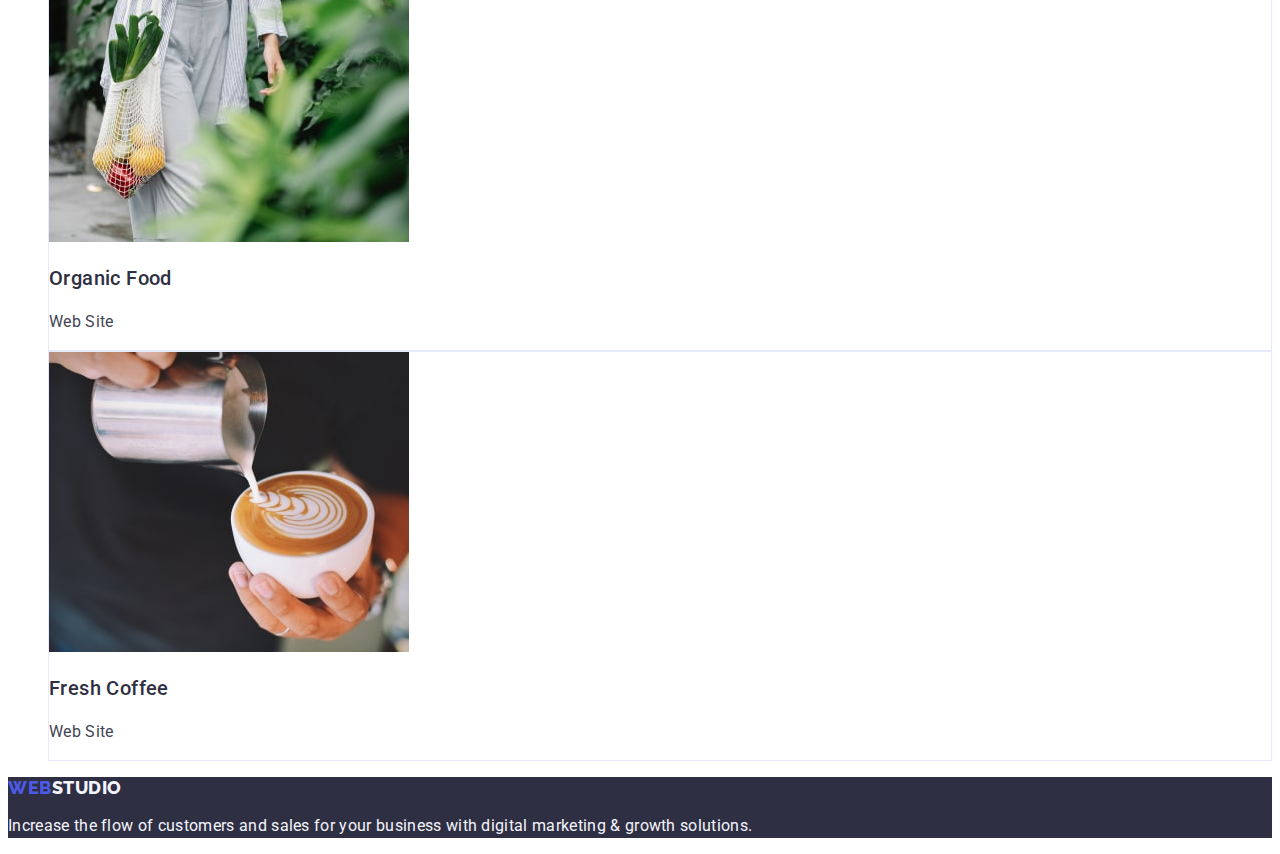
==== commit 4132a429: "change" ====
--- a/portfolio.html
+++ b/portfolio.html
@@ -47,21 +47,22 @@
     </header>
     <main>
       <section class="portfolio">
-        <ul class="section-button-list list">
-          <li class="section-button-item">
-            <button type="button" class="section-button-text">All</button>
+        <h1 hidden>Portfolio</h1>
+        <ul class="button-list list">
+          <li class="button-item">
+            <button type="button" class="button-text">All</button>
           </li>
-          <li class="section-button-item">
-            <button type="button" class="section-button-text">Web Site</button>
+          <li class="button-item">
+            <button type="button" class="button-text">Web Site</button>
           </li>
-          <li class="section-button-item">
-            <button type="button" class="section-button-text">App</button>
+          <li class="button-item">
+            <button type="button" class="button-text">App</button>
           </li>
-          <li class="section-button-item">
-            <button type="button" class="section-button-text">Design</button>
+          <li class="button-item">
+            <button type="button" class="button-text">Design</button>
           </li>
-          <li class="section-button-item">
-            <button type="button" class="section-button-text">Marketing</button>
+          <li class="button-item">
+            <button type="button" class="button-text">Marketing</button>
           </li>
         </ul>
         <ul class="portfolio-list list">
--- a/css/styles.css
+++ b/css/styles.css
@@ -244,16 +244,16 @@
 }
 
 
-/**-------------------------------------BUTTON----------------------------------*/
-
-.section-button {}
-
-.section-button-list{ }
-
-.section-button-item {}
-
-
-.section-button-text {
+/**-------------------------------------PORTFOLIO----------------------------------*/
+.button-list {
+    display: inline-flex;
+        align-items: flex-start;
+        gap: 24px;
+}
+
+.button-item {}
+
+.button-text {
     color: var(--iris);
         text-align: center;
         font-family: Roboto;
@@ -268,7 +268,7 @@
             cursor: pointer;
 }
 
-.section-button-text:hover, .section-button-text:focus{
+.button-text:hover, .section-button-text:focus{
    color: var(--white);
 text-align: center;
 font-family: Roboto;
@@ -282,9 +282,9 @@
     box-shadow: 0px 2px 2px 0px rgba(0, 0, 0, 0.12), 0px 2px 1px 0px rgba(0, 0, 0, 0.08), 0px 3px 1px 0px rgba(0, 0, 0, 0.10);
 }
 
-/**-------------------------------------PORTFOLIO----------------------------------*/
-
-.portfolio {}
+.portfolio {
+    background: #FFF;
+}
 
 .portfolio-list {}
 
@@ -295,8 +295,6 @@
 
 .portfolio-img {
     background: url(<path-to-image>), lightgray -25.026px 0px / 125% 100% no-repeat;
-    
-        img Image · 360 x 300 1x
 }
 
 .portfolio-subtitle {
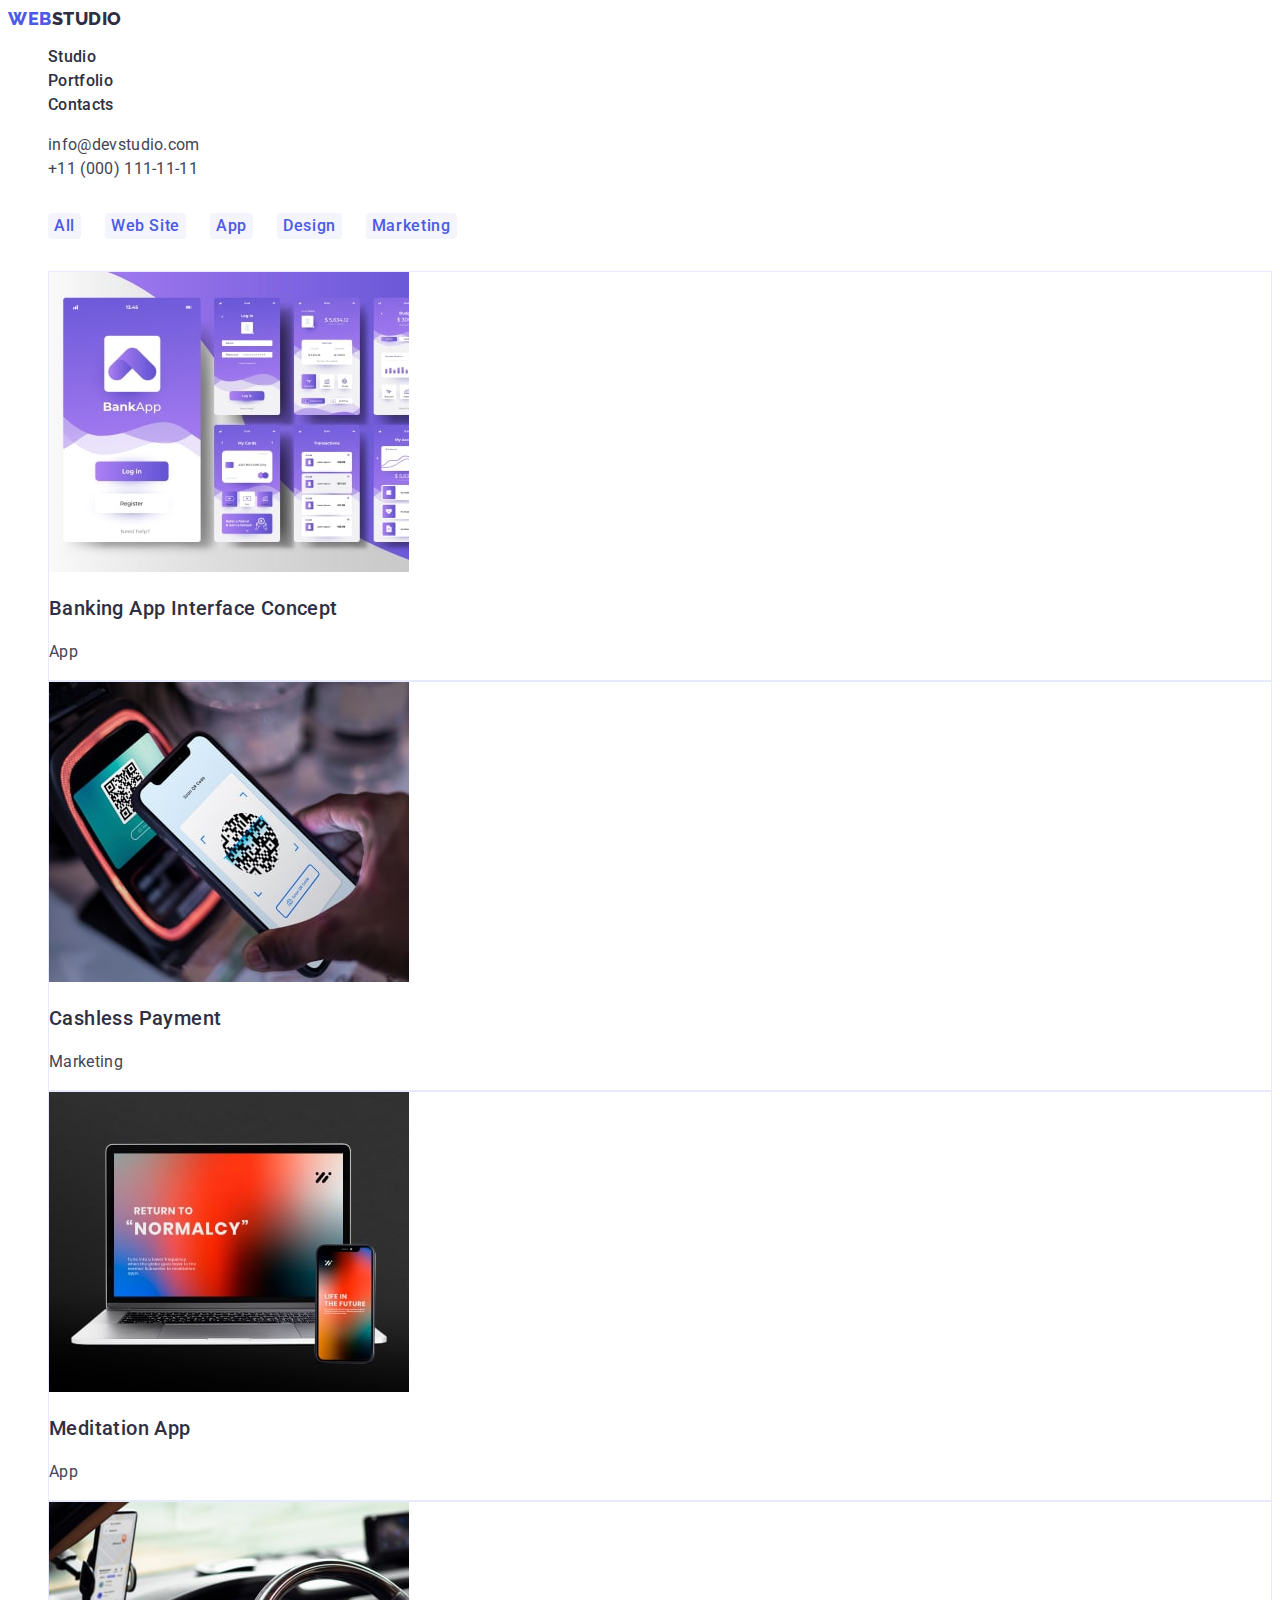
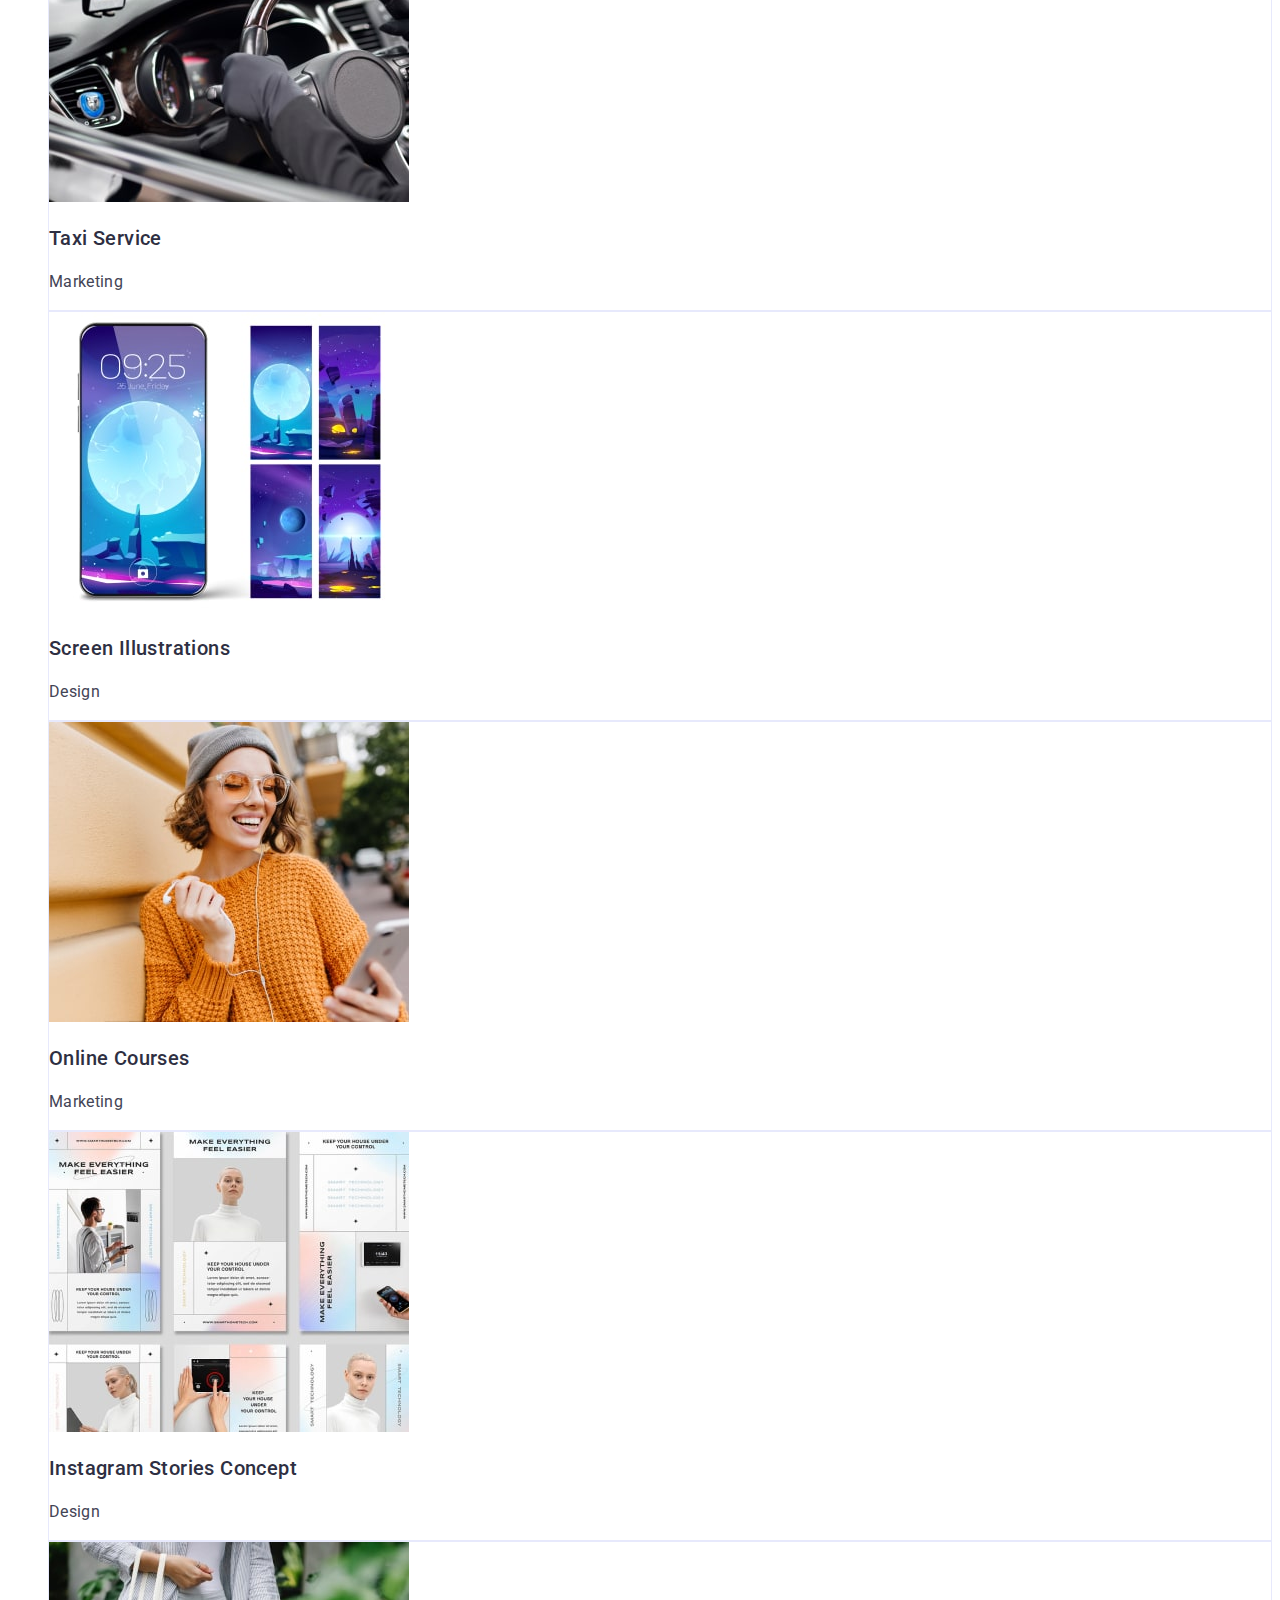
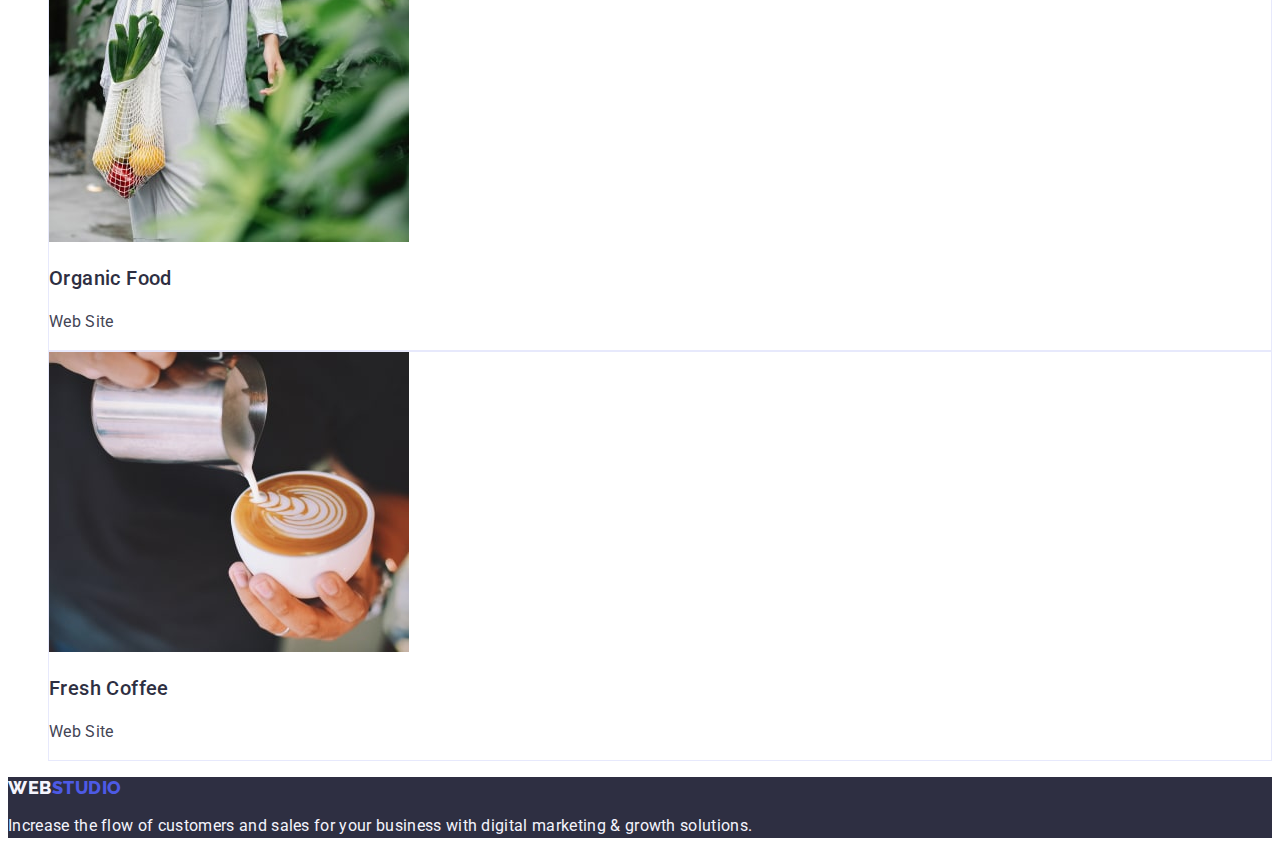
==== commit f8e8f1ba: "aaaa" ====
--- a/portfolio.html
+++ b/portfolio.html
@@ -10,13 +10,20 @@
       href="https://fonts.googleapis.com/css2?family=Raleway:wght@800&family=Roboto:wght@400;500;700&display=swap"
       rel="stylesheet"
     />
+    <link
+      rel="stylesheet"
+      href="https://cdnjs.cloudflare.com/ajax/libs/modern-normalize/2.0.0/modern-normalize.min.css"
+      integrity="sha512-4xo8blKMVCiXpTaLzQSLSw3KFOVPWhm/TRtuPVc4WG6kUgjH6J03IBuG7JZPkcWMxJ5huwaBpOpnwYElP/m6wg=="
+      crossorigin="anonymous"
+      referrerpolicy="no-referrer"
+    />
     <link rel="stylesheet" href="/css/styles.css" />
   </head>
   <body>
     <header>
       <nav class="header-navigation">
         <a href="./index.html" class="header-logo link">
-          Web <span class="header-logo-accent link">Studio</span></a
+          Web<span class="header-logo-accent link">Studio</span></a
         >
         <ul class="header-nav-menu list">
           <li class="header-nav-item">
@@ -49,19 +56,19 @@
       <section class="portfolio">
         <h1 hidden>Portfolio</h1>
         <ul class="button-list list">
-          <li class="button-item">
+          <li class="button-item link">
             <button type="button" class="button-text">All</button>
           </li>
-          <li class="button-item">
+          <li class="button-item link">
             <button type="button" class="button-text">Web Site</button>
           </li>
-          <li class="button-item">
+          <li class="button-item link">
             <button type="button" class="button-text">App</button>
           </li>
-          <li class="button-item">
+          <li class="button-item link">
             <button type="button" class="button-text">Design</button>
           </li>
-          <li class="button-item">
+          <li class="button-item link">
             <button type="button" class="button-text">Marketing</button>
           </li>
         </ul>
@@ -169,8 +176,8 @@
       </section>
     </main>
     <footer class="footer">
-      <a href="./index.html" class="footer-logo link">
-        <span class="footer-logo-accent">Web</span>Studio</a
+      <a href="./index.html" class="footer-logo link"
+        >Web<span class="footer-logo-accent">Studio</span></a
       >
       <p class="footer-slogan">
         Increase the flow of customers and sales for your business with digital
--- a/css/styles.css
+++ b/css/styles.css
@@ -1,9 +1,9 @@
 body{
-font-family:"Roboto",
-    sans-serif;
-font-style: normal;
-color: #434455;
-background-color: var(--white); 
+    font-family: "Roboto",
+            sans-serif;
+        font-style: normal;
+        color: #434455;
+        background-color: var(--white);
 }
 
 :root{
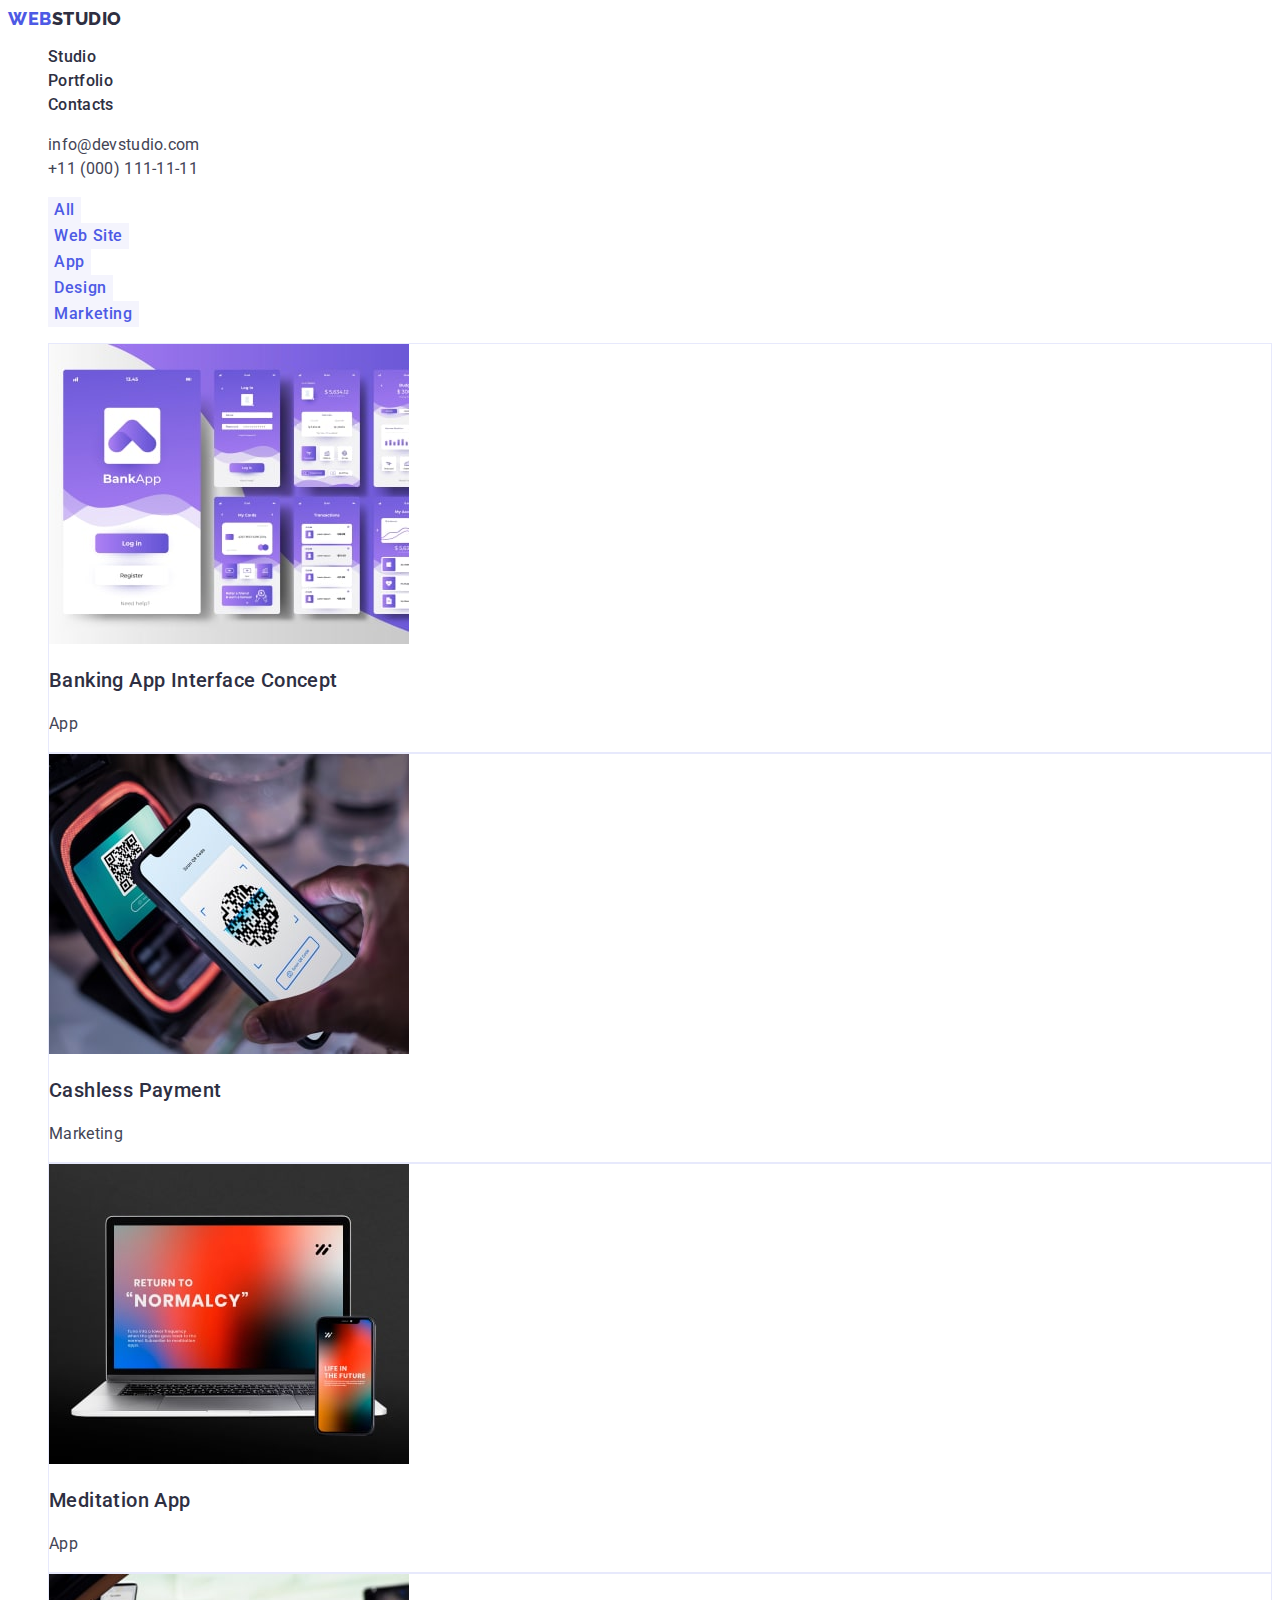
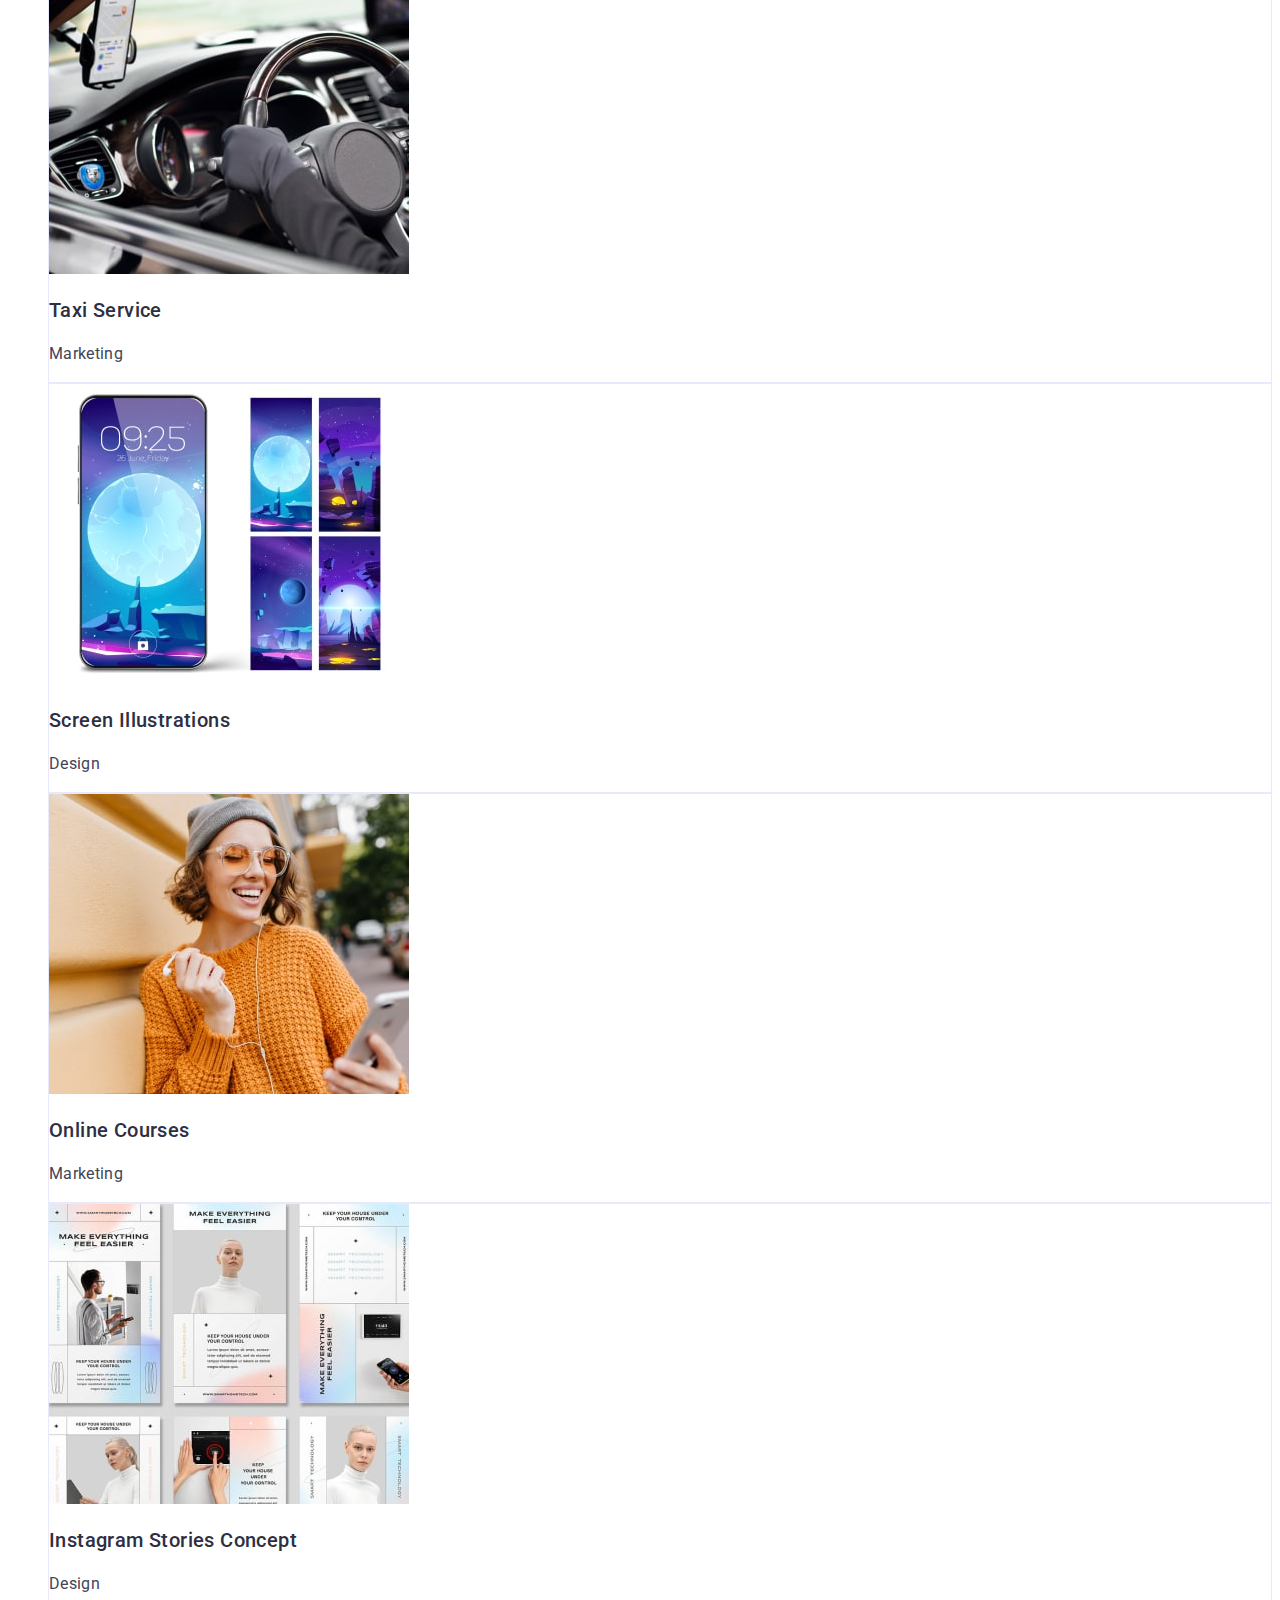
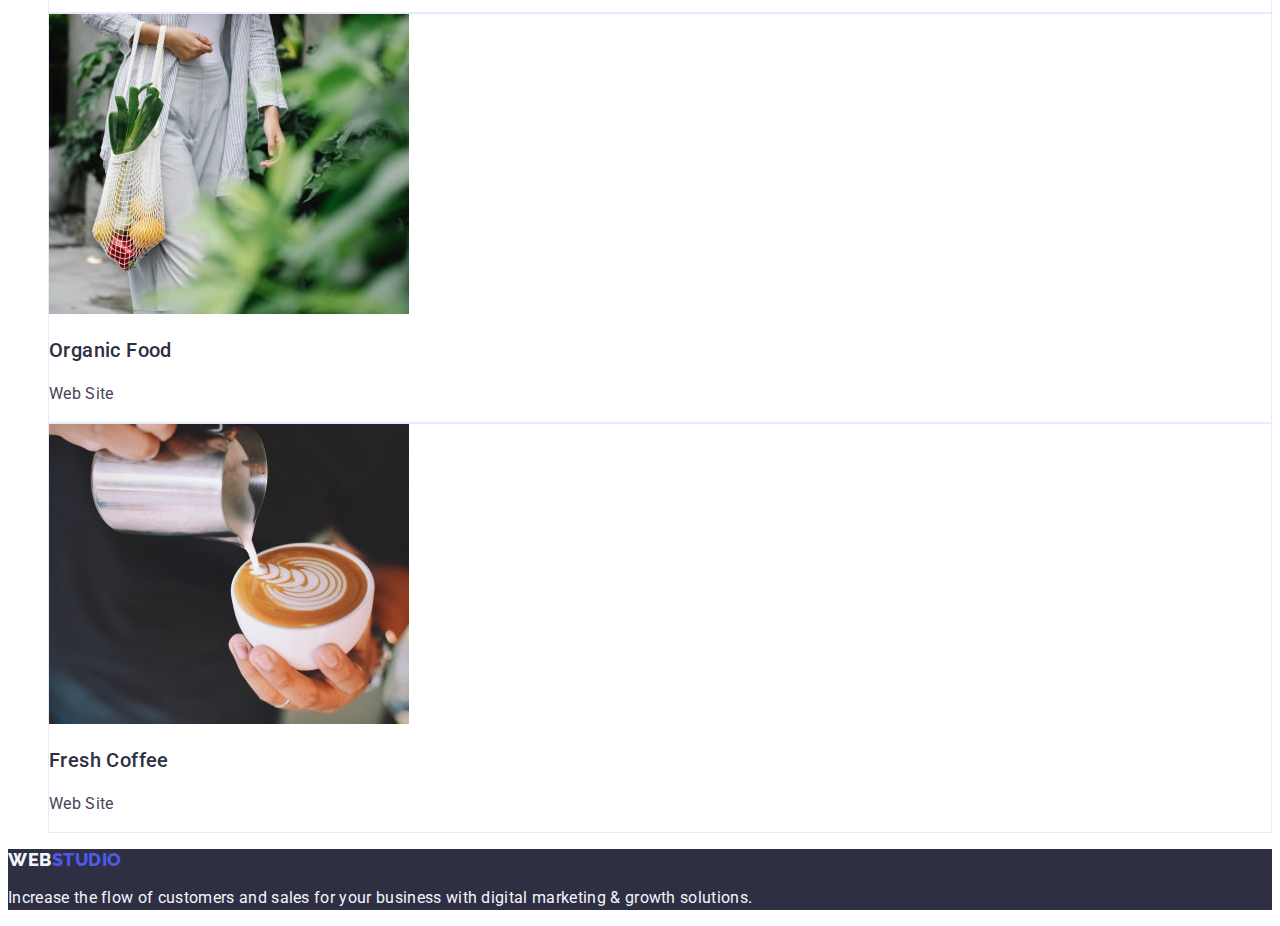
==== commit b05ea8ca: "dd" ====
--- a/portfolio.html
+++ b/portfolio.html
@@ -17,7 +17,7 @@
       crossorigin="anonymous"
       referrerpolicy="no-referrer"
     />
-    <link rel="stylesheet" href="/css/styles.css" />
+    <link rel="stylesheet" href="./css/styles.css" />
   </head>
   <body>
     <header>
@@ -27,10 +27,12 @@
         >
         <ul class="header-nav-menu list">
           <li class="header-nav-item">
-            <a href="/index.html" class="header-nav-link link">Studio</a>
+            <a href="./index.html" class="header-nav-link link">Studio</a>
           </li>
           <li class="header-nav-item">
-            <a href="/portfolio.html" class="header-nav-link link">Portfolio</a>
+            <a href="./portfolio.html" class="header-nav-link link"
+              >Portfolio</a
+            >
           </li>
           <li class="header-nav-item">
             <a href="" class="header-nav-link link">Contacts</a>
--- a/css/styles.css
+++ b/css/styles.css
@@ -1,14 +1,6 @@
-body{
-    font-family: "Roboto",
-            sans-serif;
-        font-style: normal;
-        color: #434455;
-        background-color: var(--white);
-}
-
 :root{
-    --navyblue: #2E2F42;
-    --iris: #4D5AE5;
+--navyblue: #2E2F42;
+--iris: #4D5AE5;
 --slate: #434455;
 --white: #FFF;
 --cloud:#F4F4FD;
@@ -16,6 +8,12 @@
 --ocean: #404BBF;
 }
 
+body {
+    font-family: "Roboto", sans-serif;
+    color: #434455;
+    background-color: var(--white);
+}
+
 .link{
     text-decoration:none;
 }
@@ -27,7 +25,6 @@
 /**----------------------------------HEADER-------------------------------*/
 
 .header-address-link[
-        border-bottom:1px solid var(--cornflower, #E7E9FC);
         background:var(--white, #FFF);
 ]
 .header-navigation {
@@ -72,7 +69,7 @@
 }
 
 .header-nav-link:hover, .header-nav-link:focus{
-    color:var(--iris);
+    color:#4D5AE5;
 }
 
 .header-address-link{
@@ -102,9 +99,7 @@
 }
 
 .button {
-    border-radius:4px;
         background:var(--iris);
-        box-shadow:0px 4px 4px 0px rgba(0, 0, 0, 0.15);
         color:var(--white);
         font-size:16px;
         font-family:Roboto;
@@ -123,11 +118,6 @@
     .content-list {}
 
 .content-item {
-    display: flex;
-        width: 264px;
-        flex-direction: column;
-        align-items: flex-start;
-        gap: 8px;
 }
 
 .content-subtitle {
@@ -165,9 +155,6 @@
 .action-item {}
 
 .action-img {
-    display: inline-flex;
-        flex-direction: column;
-        align-items: flex-start;
 }
 
 /**-------------------------------------TEAM----------------------------------*/
@@ -189,10 +176,7 @@
 .team-list {}
 
 .team-item {
-    border-radius: 0px 0px 4px 4px;
-        background: var(--white);
-        box-shadow: 0px 2px 1px 0px rgba(46, 47, 66, 0.08), 0px 1px 1px 0px rgba(46, 47, 66, 0.16), 0px 1px 6px 0px rgba(46, 47, 66, 0.08);
-}
+        background: var(--white);}
 
 .team-img {}
 
@@ -246,9 +230,6 @@
 
 /**-------------------------------------PORTFOLIO----------------------------------*/
 .button-list {
-    display: inline-flex;
-        align-items: flex-start;
-        gap: 24px;
 }
 
 .button-item {}
@@ -262,7 +243,6 @@
         font-weight: 500;
         line-height: 1.5;
         letter-spacing: 0.04em;
-        border-radius: 4px;
             border: 1px solid var(--cornflower);
             background: var(--cloud);
             cursor: pointer;
@@ -277,9 +257,7 @@
 font-weight: 500;
 line-height: 1.5;
 letter-spacing: 0.04em; 
-border-radius: 4px;
     background: var(--ocean);
-    box-shadow: 0px 2px 2px 0px rgba(0, 0, 0, 0.12), 0px 2px 1px 0px rgba(0, 0, 0, 0.08), 0px 3px 1px 0px rgba(0, 0, 0, 0.10);
 }
 
 .portfolio {
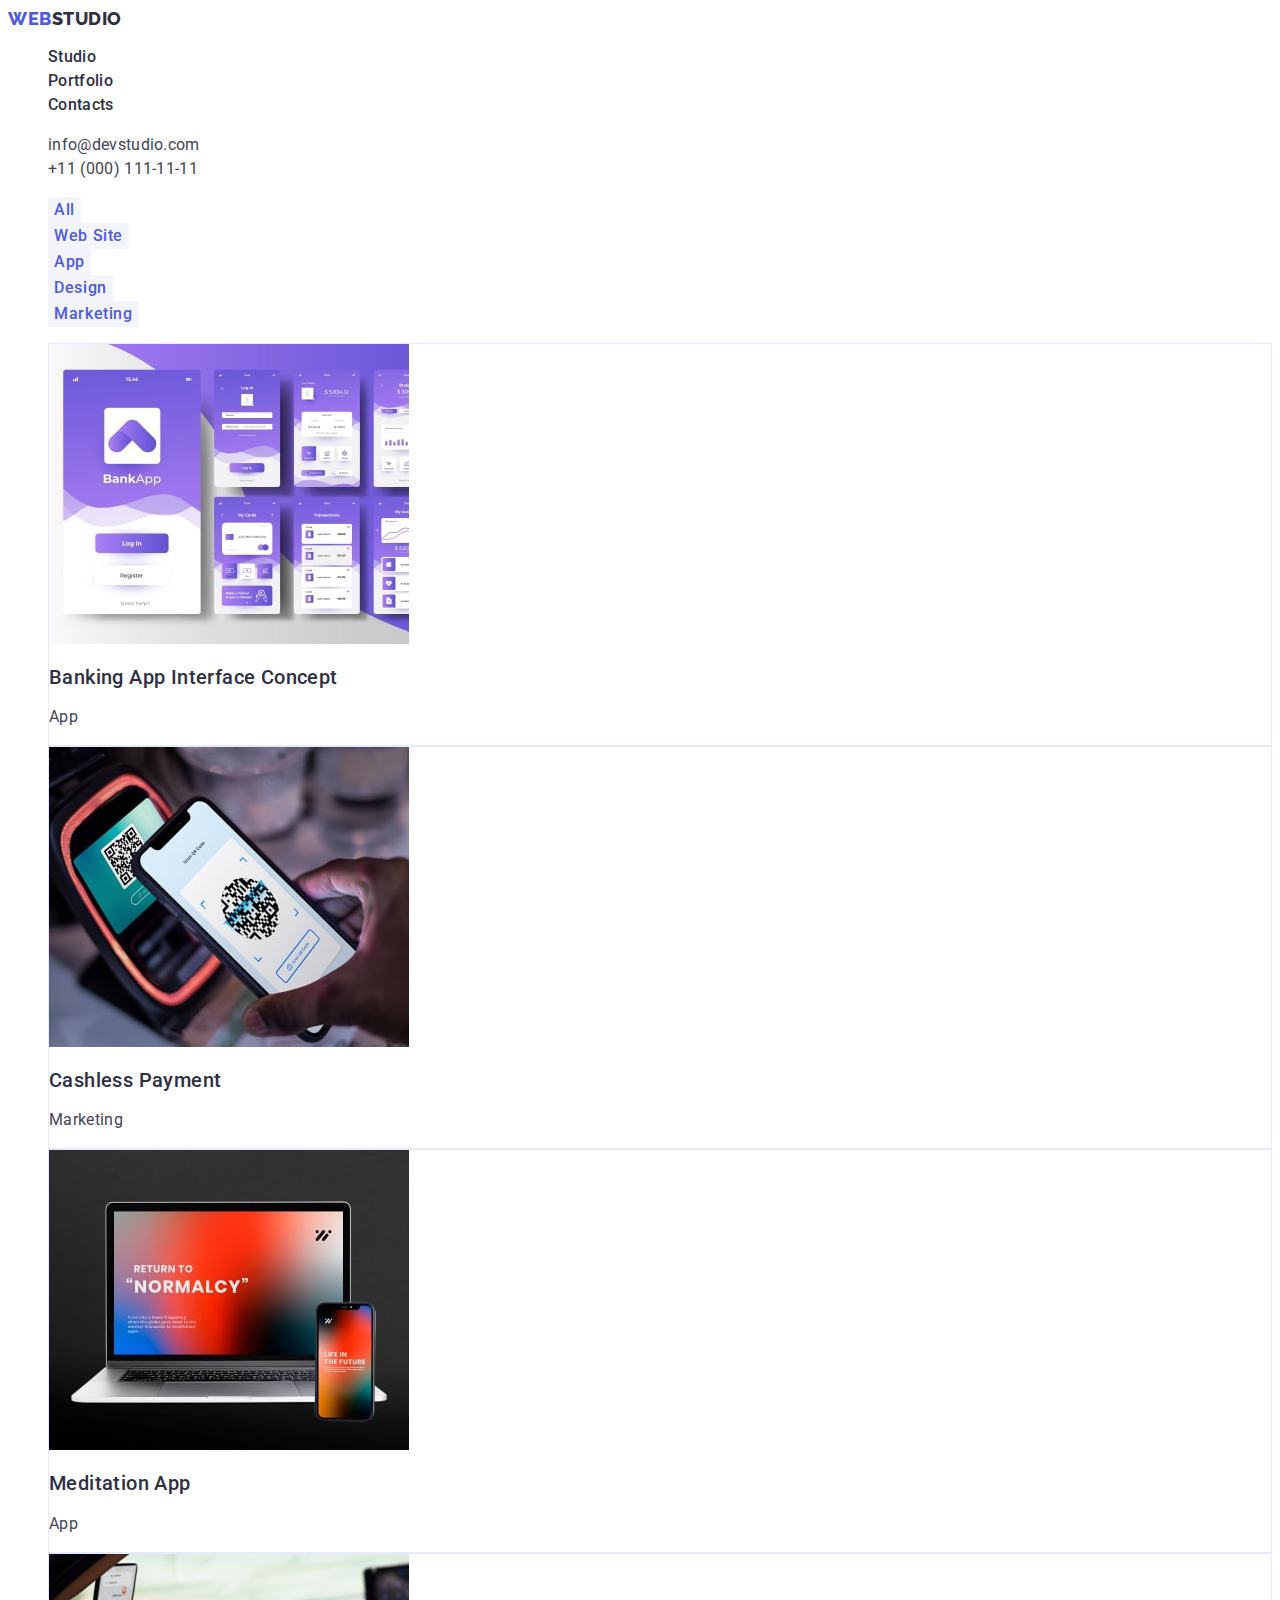
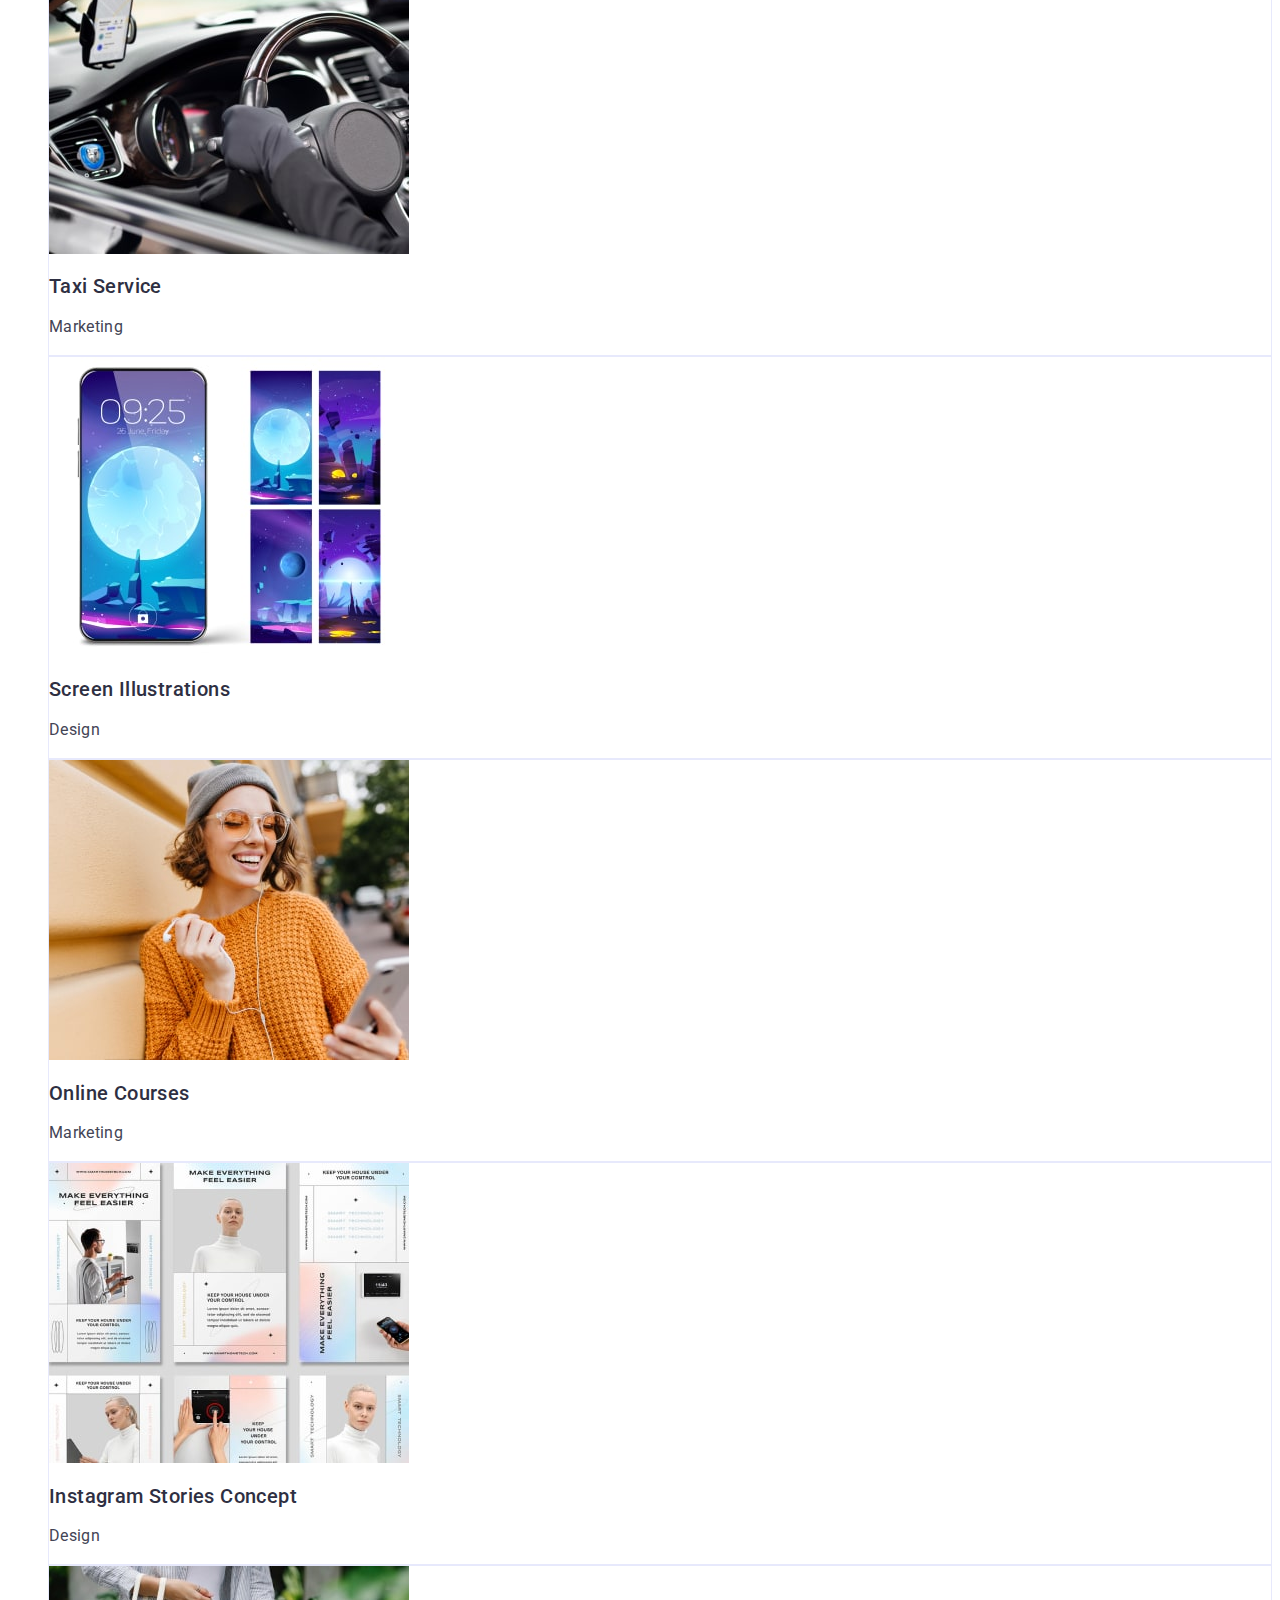
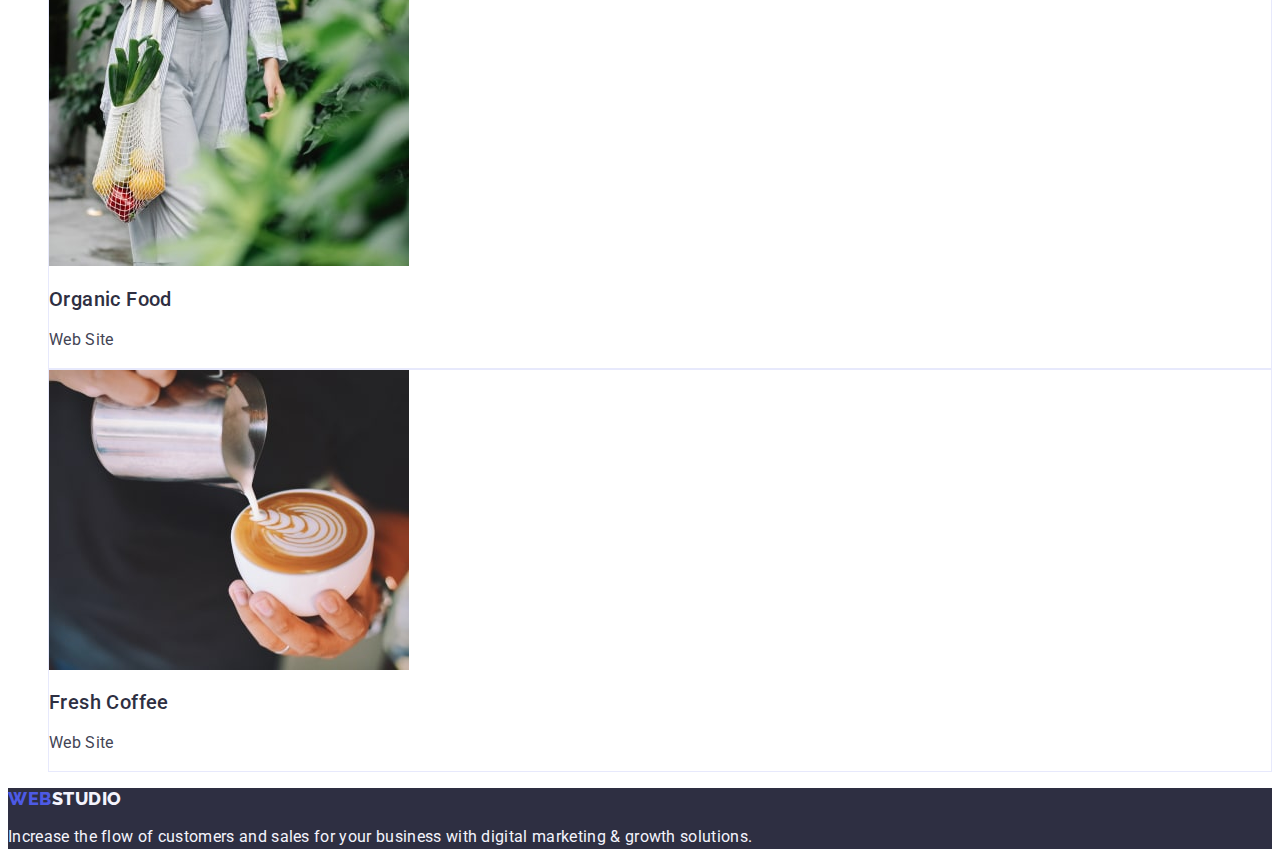
==== commit 7c50bb46: "almost" ====
--- a/portfolio.html
+++ b/portfolio.html
@@ -39,7 +39,7 @@
           </li>
         </ul>
       </nav>
-      <address>
+      <address class="address">
         <ul class="header-address list">
           <li class="header-address-item">
             <a href="mailto:info@devstudio.com" class="header-address-link link"
@@ -78,99 +78,108 @@
           <li class="portfolio-item">
             <a href="" target="_blank" class="link">
               <img
-                src="images/banking.jpg"
+                src="./images/banking.jpg"
                 alt="Banking App Interface Concept"
+                width="360"
                 class="portfolio-img"
               />
-              <h3 class="portfolio-subtitle">Banking App Interface Concept</h3>
+              <h2 class="portfolio-subtitle">Banking App Interface Concept</h2>
               <p class="portfolio-text">App</p>
             </a>
           </li>
           <li class="portfolio-item">
             <a href="" target="_blank" class="link">
               <img
-                src="images/cashless.jpg"
+                src="./images/cashless.jpg"
                 alt="Cashless Payment"
+                width="360"
                 class="portfolio-img"
               />
-              <h3 class="portfolio-subtitle">Cashless Payment</h3>
+              <h2 class="portfolio-subtitle">Cashless Payment</h2>
               <p class="portfolio-text">Marketing</p>
             </a>
           </li>
           <li class="portfolio-item">
             <a href="" target="_blank" class="link">
               <img
-                src="images/meditation.jpg"
+                src="./images/meditation.jpg"
                 alt="Meditation App"
+                width="360"
                 class="portfolio-img"
               />
-              <h3 class="portfolio-subtitle">Meditation App</h3>
+              <h2 class="portfolio-subtitle">Meditation App</h2>
               <p class="portfolio-text">App</p>
             </a>
           </li>
           <li class="portfolio-item">
             <a href="" target="_blank" class="link">
               <img
-                src="images/taxi.jpg"
+                src="./images/taxi.jpg"
                 alt="Taxi Service"
+                width="360"
                 class="portfolio-img"
               />
-              <h3 class="portfolio-subtitle">Taxi Service</h3>
+              <h2 class="portfolio-subtitle">Taxi Service</h2>
               <p class="portfolio-text">Marketing</p>
             </a>
           </li>
           <li class="portfolio-item">
             <a href="" target="_blank" class="link">
               <img
-                src="images/screen.jpg"
+                src="./images/screen.jpg"
                 alt="Screen Illustrations"
+                width="360"
                 class="portfolio-img"
               />
-              <h3 class="portfolio-subtitle">Screen Illustrations</h3>
+              <h2 class="portfolio-subtitle">Screen Illustrations</h2>
               <p class="portfolio-text">Design</p>
             </a>
           </li>
           <li class="portfolio-item">
             <a href="" target="_blank" class="link">
               <img
-                src="images/online.jpg"
+                src="./images/online.jpg"
                 alt="Online Courses"
+                width="360"
                 class="portfolio-img"
               />
-              <h3 class="portfolio-subtitle">Online Courses</h3>
+              <h2 class="portfolio-subtitle">Online Courses</h2>
               <p class="portfolio-text">Marketing</p>
             </a>
           </li>
           <li class="portfolio-item">
             <a href="" target="_blank" class="link">
               <img
-                src="images/instagram.jpg"
+                src="./images/instagram.jpg"
                 alt="Instagram Stories Concept"
+                width="360"
                 class="portfolio-img"
               />
-              <h3 class="portfolio-subtitle">Instagram Stories Concept</h3>
+              <h2 class="portfolio-subtitle">Instagram Stories Concept</h2>
               <p class="portfolio-text">Design</p>
             </a>
           </li>
           <li class="portfolio-item">
             <a href="" target="_blank" class="link">
               <img
-                src="images/organic.jpg"
+                src="./images/organic.jpg"
                 alt="Organic Food"
+                width="360"
                 class="portfolio-img"
               />
-              <h3 class="portfolio-subtitle">Organic Food</h3>
+              <h2 class="portfolio-subtitle">Organic Food</h2>
               <p class="portfolio-text">Web Site</p>
             </a>
           </li>
           <li class="portfolio-item">
             <a href="" target="_blank" class="link">
               <img
-                src="images/fresh.jpg"
+                src="./images/fresh.jpg"
                 alt="Fresh Coffee"
+                width="360"
                 class="portfolio-img"
               />
-              <h3 class="portfolio-subtitle">Fresh Coffee</h3>
+              <h2 class="portfolio-subtitle">Fresh Coffee</h2>
               <p class="portfolio-text">Web Site</p>
             </a>
           </li>
--- a/css/styles.css
+++ b/css/styles.css
@@ -69,9 +69,12 @@
 }
 
 .header-nav-link:hover, .header-nav-link:focus{
-    color:#4D5AE5;
-}
-
+    color:#404bbf;
+}
+
+.address{
+    font-style:normal;
+}
 .header-address-link{
 color: var(--slate);
 font-style:normal;
@@ -81,7 +84,7 @@
 letter-spacing:0.02em;    
 }
 .header-address-link:hover, .header-address-link:focus{
-    color:var(--iris);
+    color:var(--ocean) ;
 }
 
 /**-------------------------------------ENTRY----------------------------------*/
@@ -99,15 +102,18 @@
 }
 
 .button {
+    font-family: "Roboto", sans-serif;
         background:var(--iris);
         color:var(--white);
         font-size:16px;
-        font-family:Roboto;
         font-weight:500;
         line-height:1.5;
         letter-spacing:0.04em;
         cursor:pointer;
 }
+.button:hover, .button:focus{
+    background-color: var(--ocean)
+}
 
 /**-------------------------------------CONTENT----------------------------------*/
 
@@ -198,16 +204,16 @@
         letter-spacing: 0.02em;
 }
 
-/**-------------------------------------TEAM----------------------------------*/
+/**-------------------------------------FOOTER----------------------------------*/
 
 .footer {
     background: var(--navyblue);
 }
 
 .footer-logo {
-    color: var(--cloud);
+    font-family: "Raleway", sans-serif;
+    color: var(--iris);
         font-size: 18px;
-        font-family: Raleway;
         font-weight: 800;
         line-height: 1.17;
         letter-spacing: 0.03em;
@@ -215,7 +221,7 @@
 }
 
 .footer-logo-accent {
-    color: var(--iris);
+    color: var(--cloud);
        
 }
 
@@ -237,7 +243,7 @@
 .button-text {
     color: var(--iris);
         text-align: center;
-        font-family: Roboto;
+        font-family: "Roboto", sans-serif;
         font-size: 16px;
         font-style: normal;
         font-weight: 500;
@@ -248,15 +254,8 @@
             cursor: pointer;
 }
 
-.button-text:hover, .section-button-text:focus{
+.button-text:hover, .button-text:focus{
    color: var(--white);
-text-align: center;
-font-family: Roboto;
-font-size: 16px;
-font-style: normal;
-font-weight: 500;
-line-height: 1.5;
-letter-spacing: 0.04em; 
     background: var(--ocean);
 }
 
